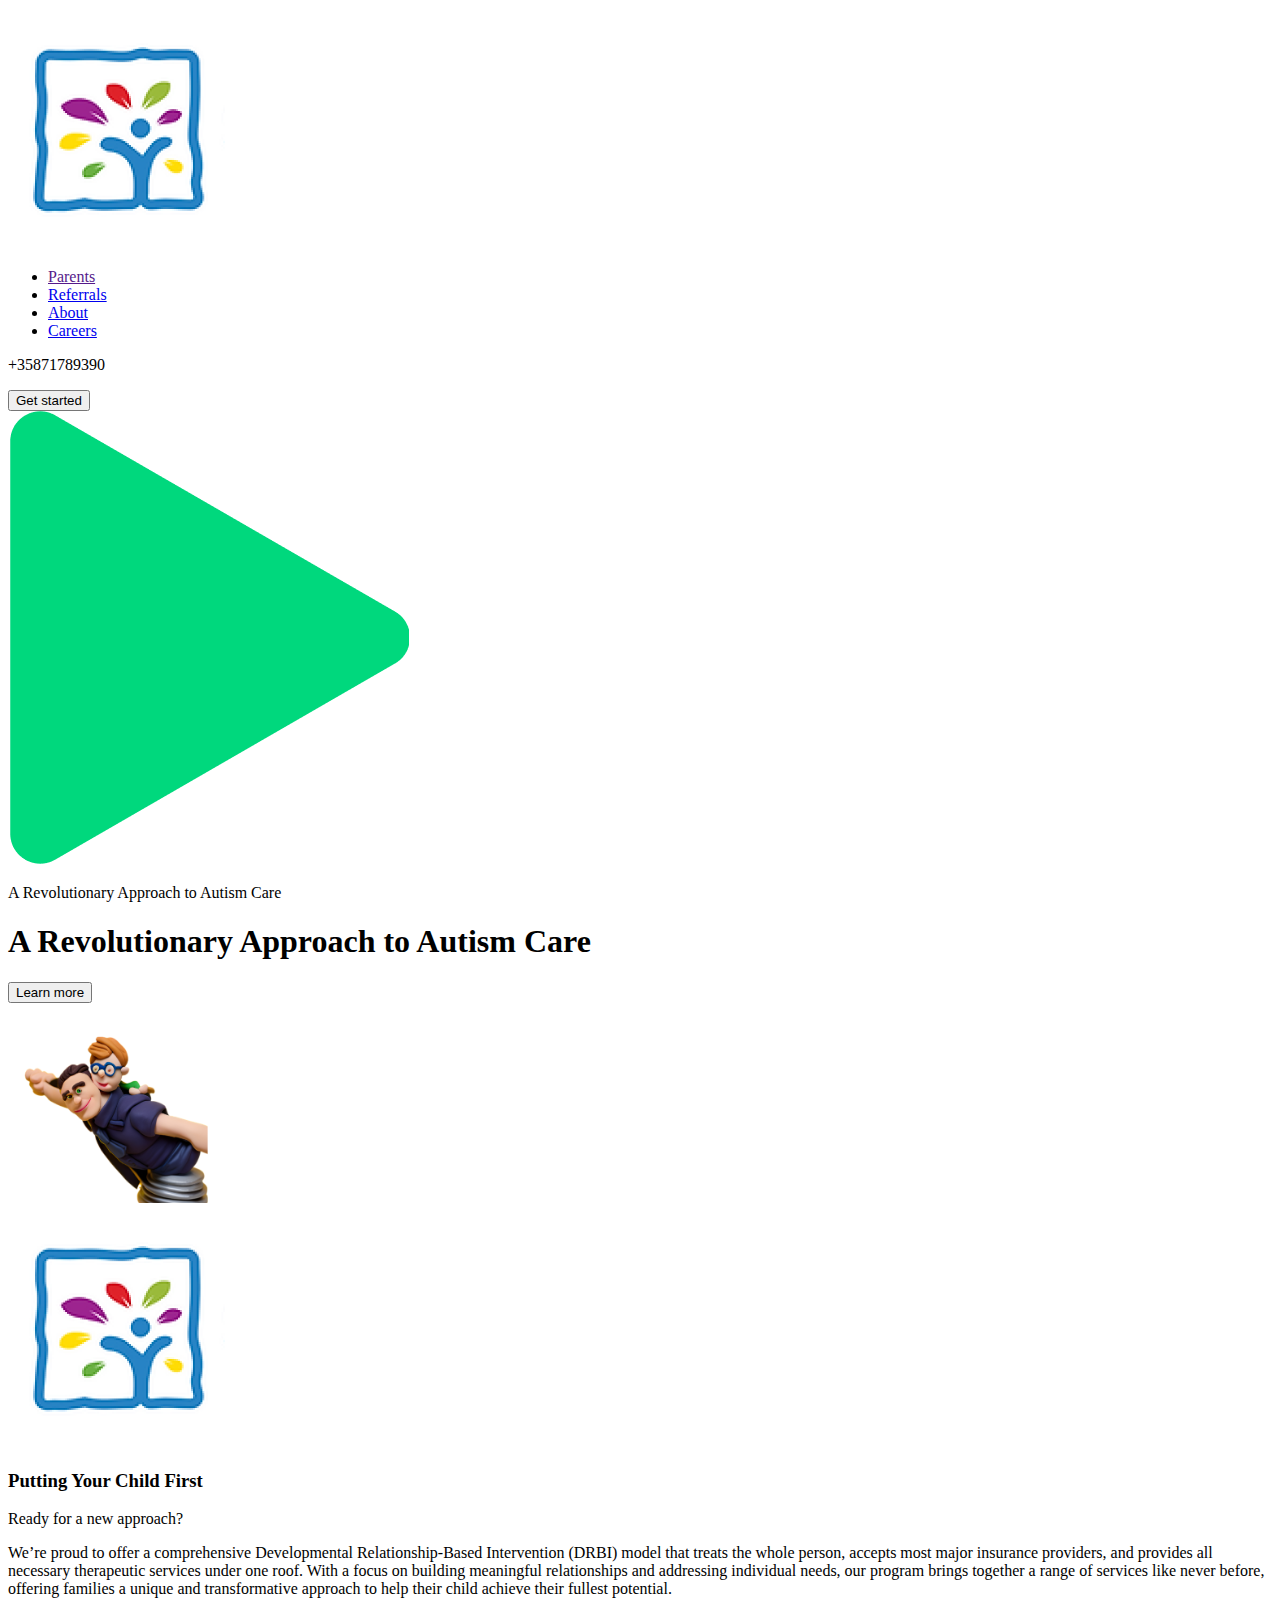
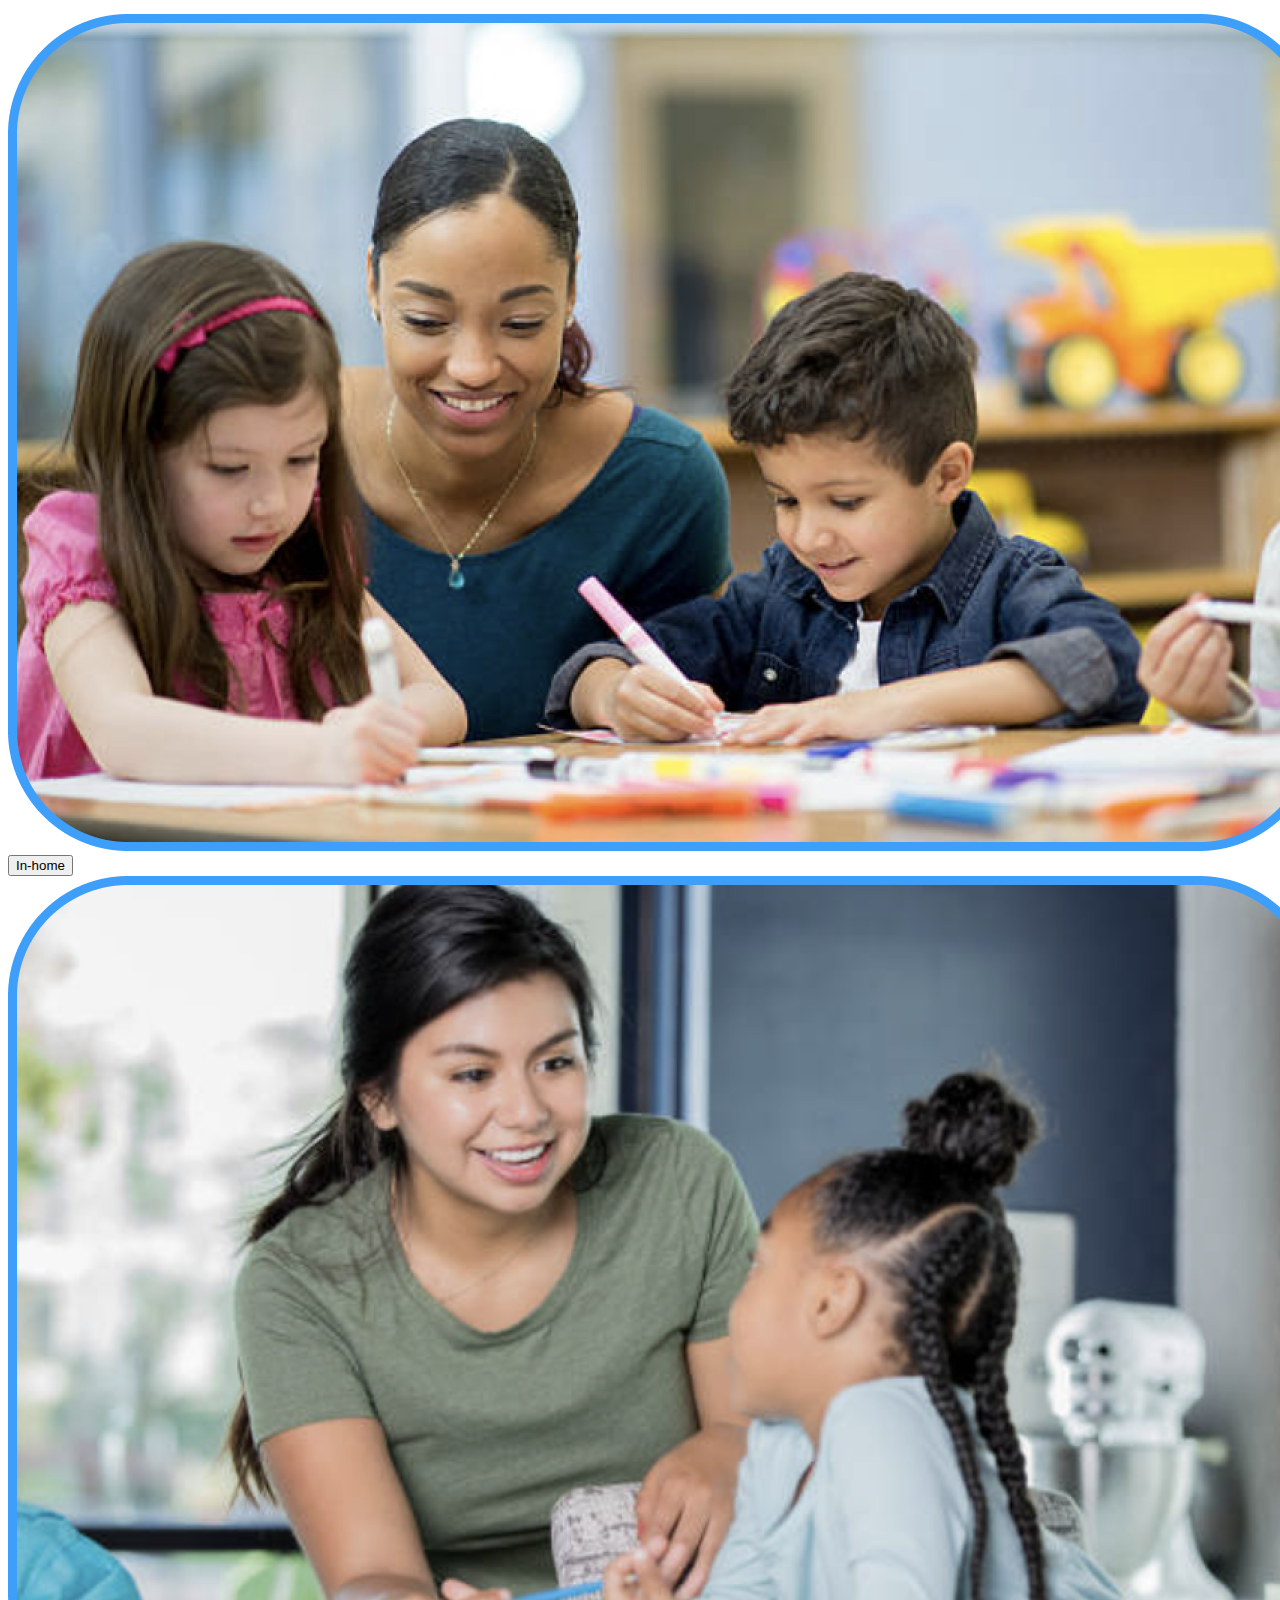
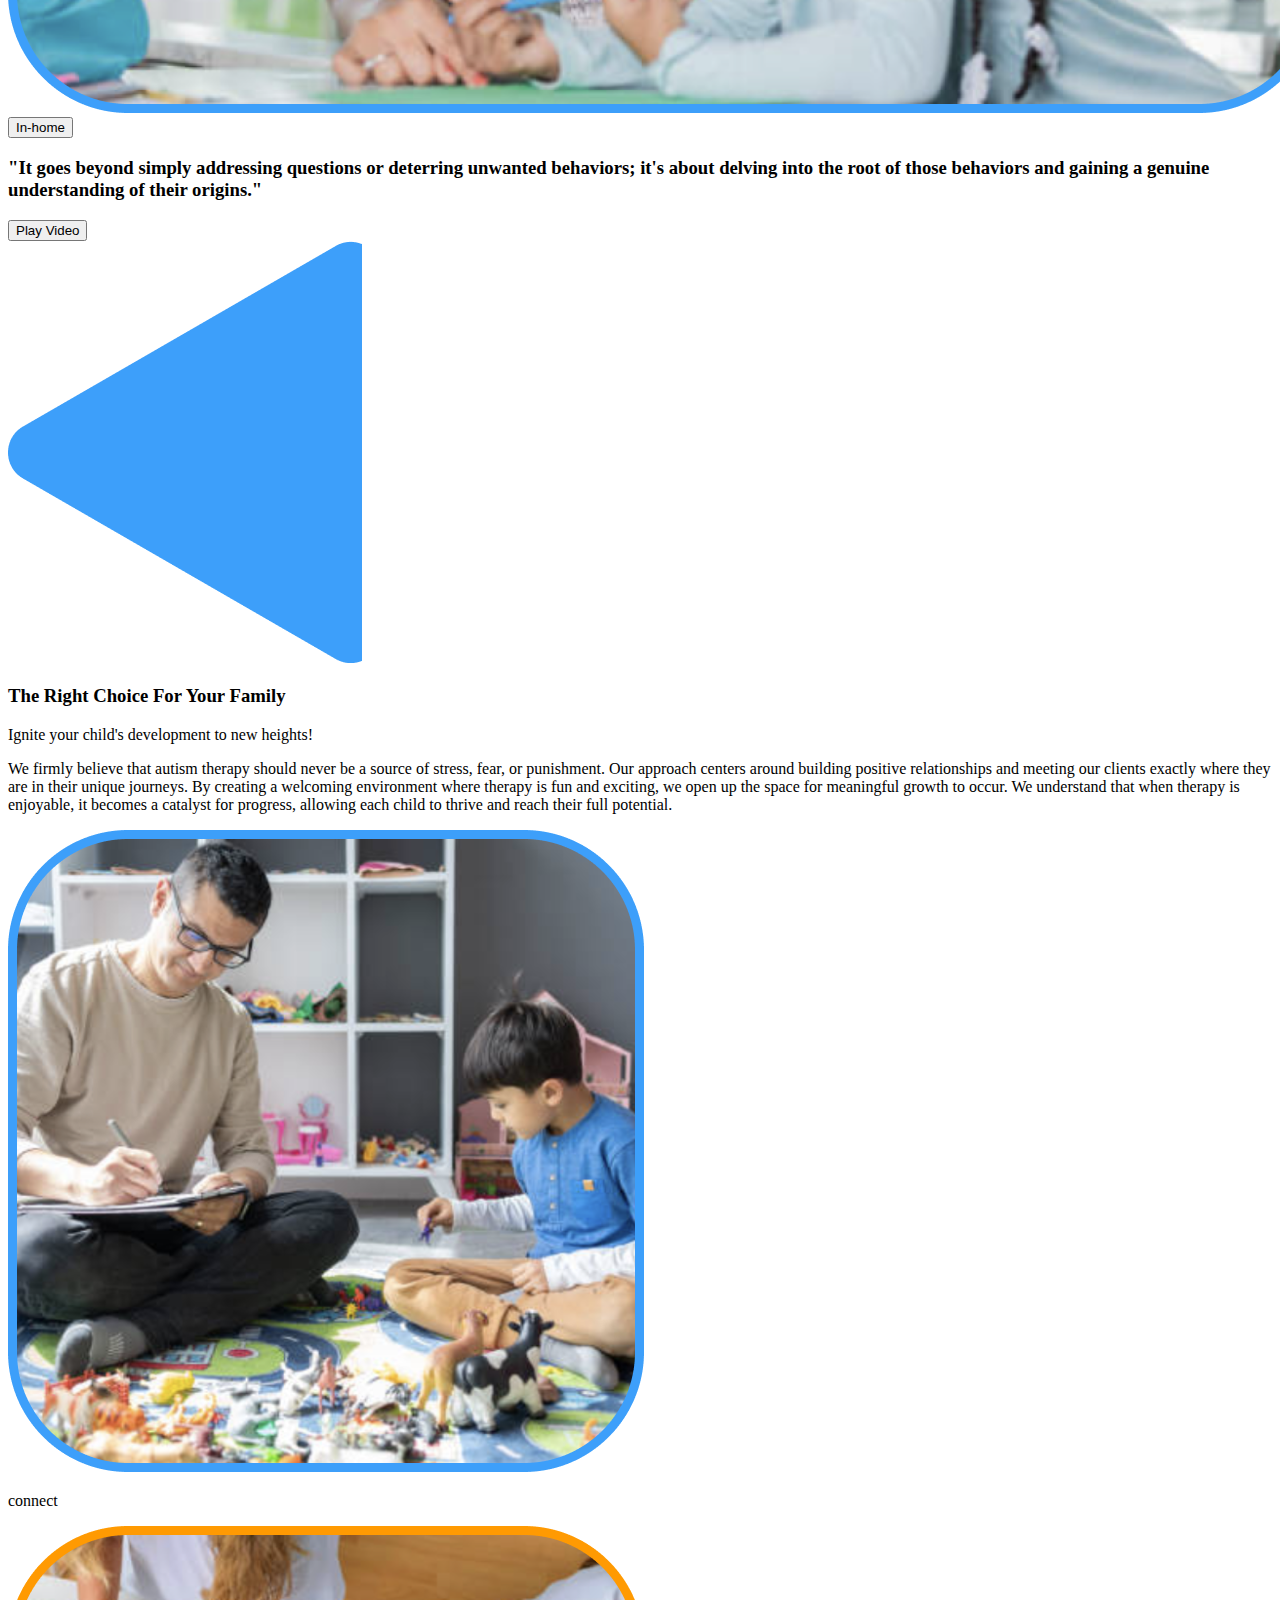
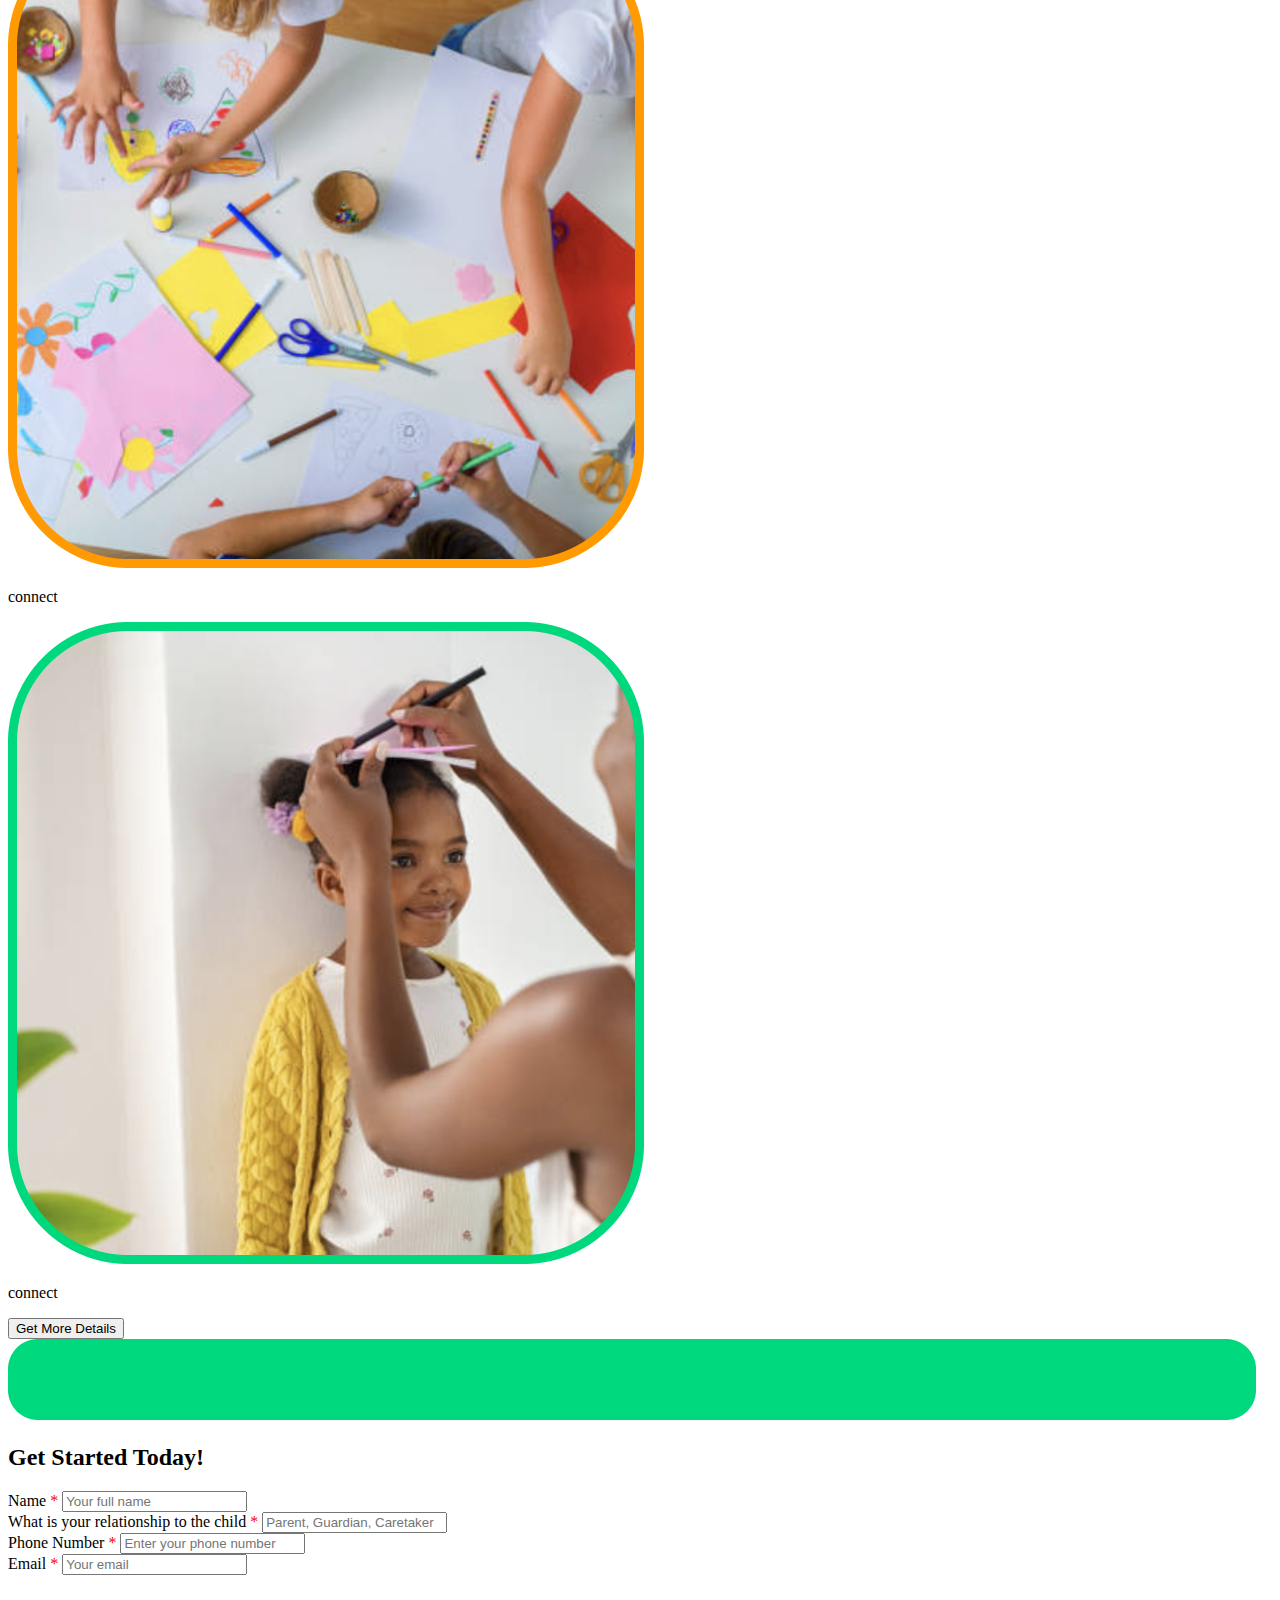
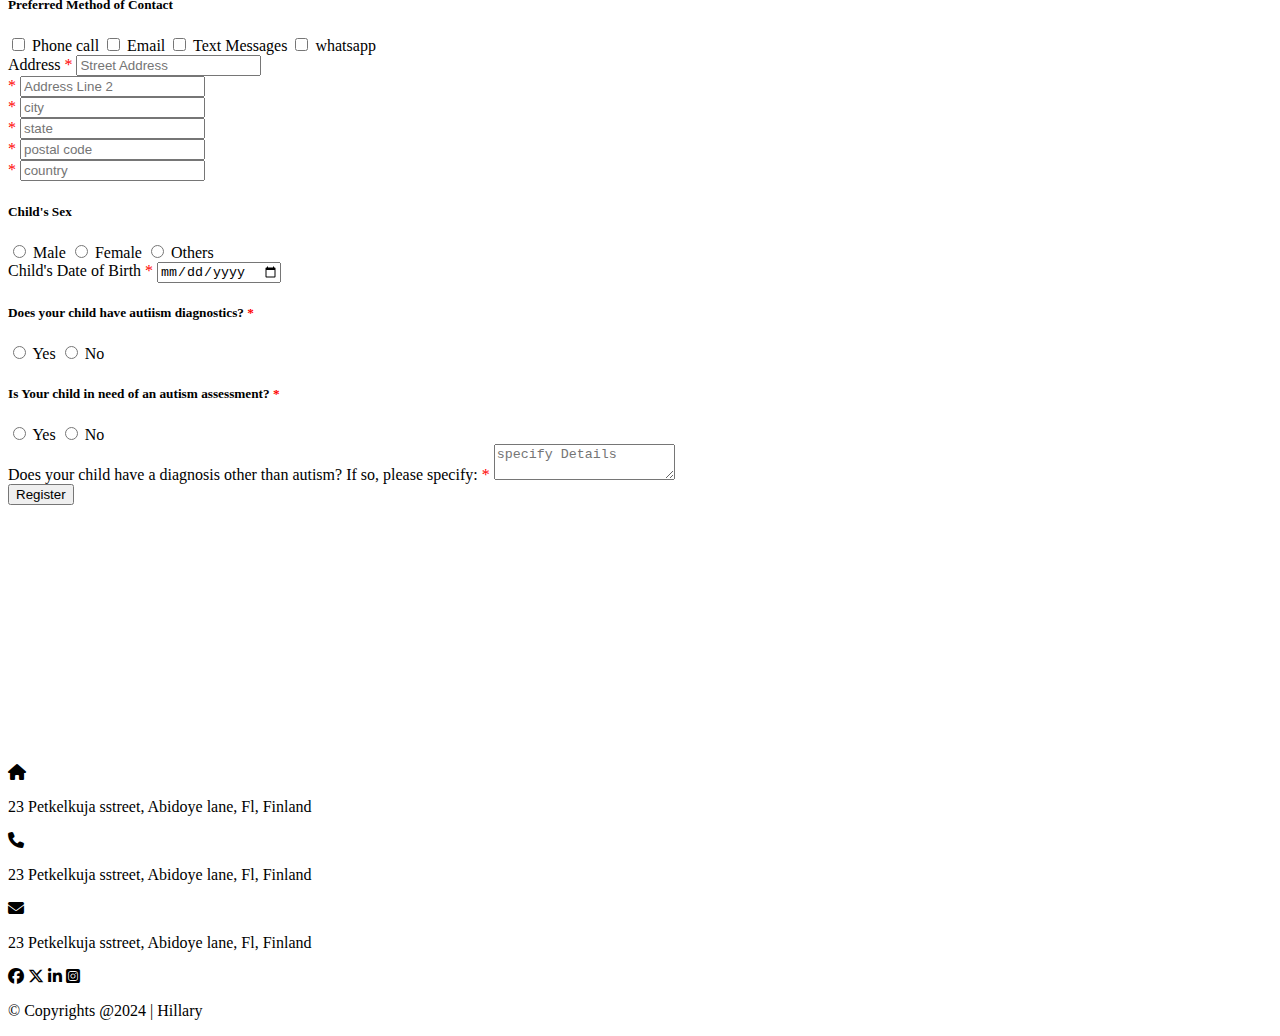
==== index.html @ e92a323d "Finished with the html for index.html" ====
<!DOCTYPE html>
<html lang="en">
<head>
  <meta charset="UTF-8">
  <meta name="viewport" content="width=device-width, initial-scale=1.0">
  <title>Child Care</title>
  <link rel="stylesheet" href="style.css">

  <link rel="stylesheet" href="https://cdnjs.cloudflare.com/ajax/libs/font-awesome/6.7.2/css/all.min.css" integrity="sha512-Evv84Mr4kqVGRNSgIGL/F/aIDqQb7xQ2vcrdIwxfjThSH8CSR7PBEakCr51Ck+w+/U6swU2Im1vVX0SVk9ABhg==" crossorigin="anonymous" referrerpolicy="no-referrer" />

</head>
<body>

  <!-- Header  -->
  <header>

    <nav>
      <div>
        <a href="index.html"><img src="./images/logo_colored.png" alt=""></a>
      </div>

      <div>

        <ul>
          <li><a href="">Parents</a></li>
          <li><a href="referrals.html">Referrals</a></li>
          <li><a href="about.html">About</a></li>
          <li><a href="careers.html">Careers</a></li>
        </ul>

      </div>

      <div>
        <p>+35871789390</p>
        <button>Get started</button>

      </div>
    </nav>

    <section>

      <div>
        <img src="images/Polygon 6.png" alt="">
      </div>

      <div>

        <div>
          <p>A Revolutionary Approach to Autism Care</p>

          <h1>A Revolutionary Approach to Autism Care</h1>
        </div>

        <button>Learn more</button>

      </div>


      <div>
        <img src="./images/0_Superhero Dad and son_esrgan-v1-x2plus-fotor-bg-remover-20230531183452 1.png" alt="" width="200px" height="200px">
      </div>

      <div><img src="./images/logo_colored.png" alt=""></div>

    </section>

  </header>



<!-- Main  -->


  <main>

    <!-- Child Fist section -->
    <section>

      <div>

        <div>
          <h3>Putting Your Child First</h3>
          <p>Ready for a new approach?</p>  
        </div>

        <p> We’re proud to offer a comprehensive Developmental Relationship-Based Intervention (DRBI) model that treats the whole person, accepts most major insurance providers, and provides all necessary therapeutic services under one roof. With a focus on building meaningful relationships and addressing individual needs, our program brings together a range of services like never before, offering families a unique and transformative approach to help their child achieve their fullest potential.</p>

        <div>
          <div>
            <img src="./images/in-home.png" alt="">
            <button>In-home</button>
          </div>

          <div>
            <img src="./images/in school.png" alt="">
            <button>In-home</button>
          </div>

        </div>

      </div>

    </section>


    <!-- Video section -->

    <section>

      <h3> "It goes beyond simply addressing questions or deterring unwanted behaviors; it's about delving into the root of those behaviors and gaining a genuine understanding of their origins."</h3>

      <button>Play Video</button>

    </section>


    <!-- Fanily section -->

    <section>

      <div>

        <img src="images/Polygon 5.png" alt="">

        <div>
          <h3>The Right Choice For Your Family</h3>
          <p>Ignite your child's development to new heights!</p>  
        </div>

        <p> We firmly believe that autism therapy should never be a source of stress, fear, or punishment. Our approach centers around building positive relationships and meeting our clients exactly where they are in their unique journeys. By creating a welcoming environment where therapy is fun and exciting, we open up the space for meaningful growth to occur. We understand that when therapy is enjoyable, it becomes a catalyst for progress, allowing each child to thrive and reach their full potential.</p>

        <div>
          <div>
            <img src="/images/family-dad.png" alt="">

            <p>connect</p>
          </div>


          <div>
            <img src="/images/family-paper.png" alt="">

            <p>connect</p>
          </div>


          <div>
            <img src="/images/family-height.png" alt="">

            <p>connect</p>
          </div>

          <button>Get More Details</button>
    
        </div>

        <img src="images/Rectangle 40.png" alt="">
      </div>

    </section>



    <!-- Get started form -->

    <section>

      <h2>Get Started Today!</h2>

      <form>
        <div>
          <label for="name" class="required">Name</label>
          <input type="text" id="name" name="name" placeholder="Your full name" required>
        </div>

        <div>
          <label for="relationships" class="required">What is your relationship to the child</label>
          <input type="text" id="relationships" name="relationships" placeholder="Parent, Guardian, Caretaker" required>
        </div>

        <div>
          <label for="number" class="required">Phone Number</label>
          <input type="tel" id="number" name="number" placeholder="Enter your phone number" required>
        </div>

        <div>
          <label for="email" class="required">Email</label>
          <input type="email" id="email" name="email" placeholder="Your email" required>
        </div>

        <div>
          <h5>Preferred Method of Contact</h5>
          <input type="checkbox" id="phone_options" name="phone_options">
          <label>Phone call</label>

          <input type="checkbox" id="email_options" name="email_options">
          <label>Email</label>

          <input type="checkbox" id="text_options" name="text_options">
          <label>Text Messages</label>

          <input type="checkbox" id="whatsapp_options" name="whatsapp_options">
          <label>whatsapp</label>
        </div>


        <div>
          <label for="address" class="required">Address</label>
          <input type="address" id="address" name="address" placeholder="Street Address" required>
        </div>


        <div>
          <label for="address" class="required"></label>
          <input type="address" id="address" name="address" placeholder="Address Line 2" required>
        </div>


        <div>
          <label for="city" class="required"></label>
          <input type="city" id="city" name="city" placeholder="city" required>
        </div>


        <div>
          <label for="state" class="required"></label>
          <input type="state" id="state" name="state" placeholder="state" required>
        </div>


        <div>
          <label for="postal-code" class="required"></label>
          <input type="text" id="postal-code" name="postal-code" placeholder="postal code" required>
        </div>


        <div>
          <label for="country" class="required"></label>
          <input type="country" id="country" name="country" placeholder="country" required>
        </div>


        <div>
          <h5>Child's Sex</h5>
          <input type="radio" id="male" name="male">
          <label>Male</label>

          <input type="radio" id="Female" name="Female">
          <label>Female</label>

          <input type="radio" id="others" name="Others">
          <label>Others</label>
        </div>


        <div>
          <label for="country" class="required">Child's Date of Birth</label>
          <input type="date" id="date" name="date" placeholder="date" required>
        </div>


        <div>

          <div>
            <h5 class="required">Does your child have autiism diagnostics?</h5>
            
            <label>
              <input type="radio" id="yes" name="yes" value="yes" required> Yes
            </label>

            <label>
              <input type="radio" id="no" name="no" value="no"> No
            </label>

          </div>


          <div>
            <h5 class="required">Is Your child in need of an autism assessment?</h5>

            <label>
              <input type="radio" id="yes" name="yes" value="yes" required> Yes
            </label>

            <label>
              <input type="radio" id="no" name="no" value="no"> No
            </label>

          </div>

        </div>


        <div>
          <label for="city" class="required"> Does your child have a diagnosis other than autism? If so, please specify:</label>
          <textarea type="message" id="message" name="message" placeholder="specify Details"></textarea>
        </div>

      

        <button type="submit">Register</button>
      </form>

    </section>

  </main>



<!-- Footer -->

  <footer>

    <div>

      <img src="./images/logo white.png" alt="">

      <div>

        <div>
          <i class="fa-solid fa-house"></i>
          <p>23 Petkelkuja sstreet, Abidoye lane, Fl, Finland</p>
        </div>


        <div>
          <i class="fa-solid fa-phone"></i>
          <p>23 Petkelkuja sstreet, Abidoye lane, Fl, Finland</p>
        </div>


        <div>
          <i class="fa-solid fa-envelope"></i>
          <p>23 Petkelkuja sstreet, Abidoye lane, Fl, Finland</p>
        </div>

      </div>

    </div>



    <div>

      <div>

        <i class="fa-brands fa-facebook"></i>

        <i class="fa-brands fa-x-twitter"></i>

        <i class="fa-brands fa-linkedin-in"></i>

        <i class="fa-brands fa-square-instagram"></i>

      </div>

      <p>&copy; Copyrights @2024 | Hillary </p>

    </div>


  </footer>



  
</body>
</html>
---- style.css ----
.required::after {
  content: " *";
  color: red;
}
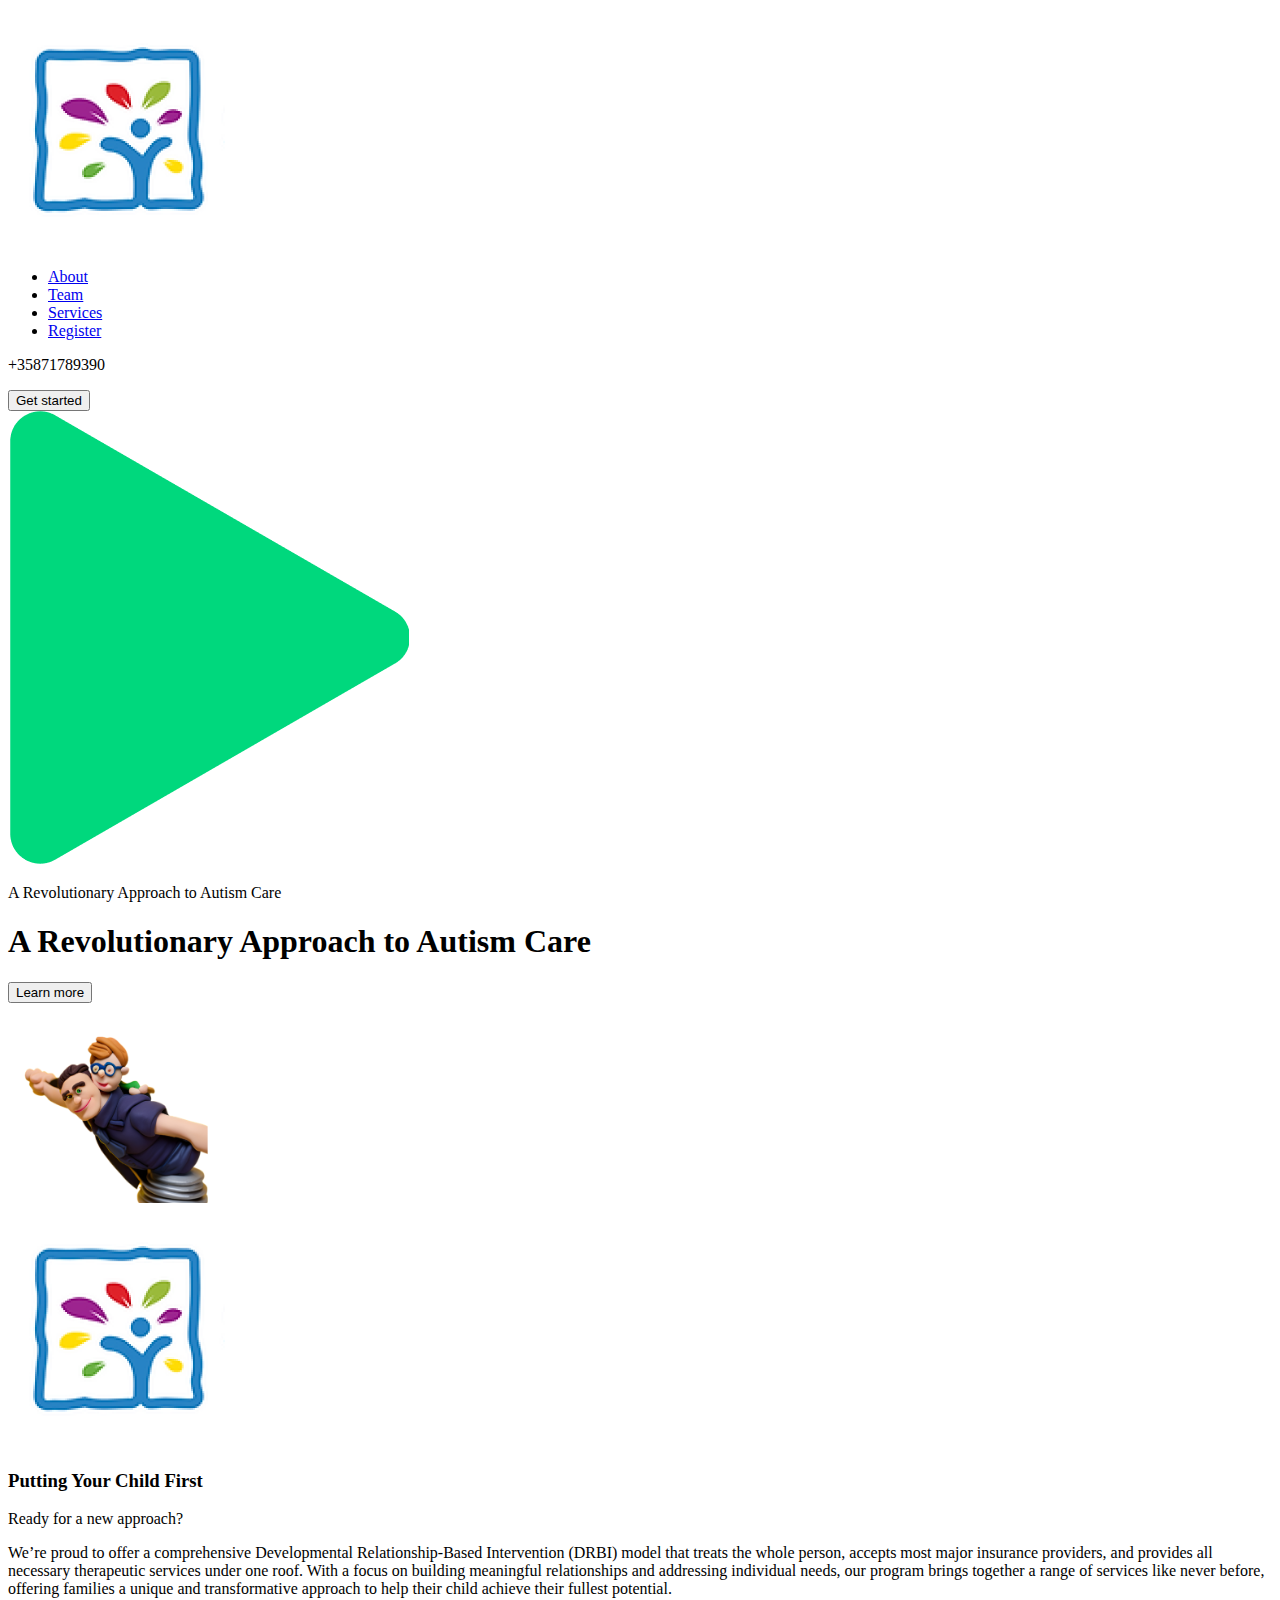
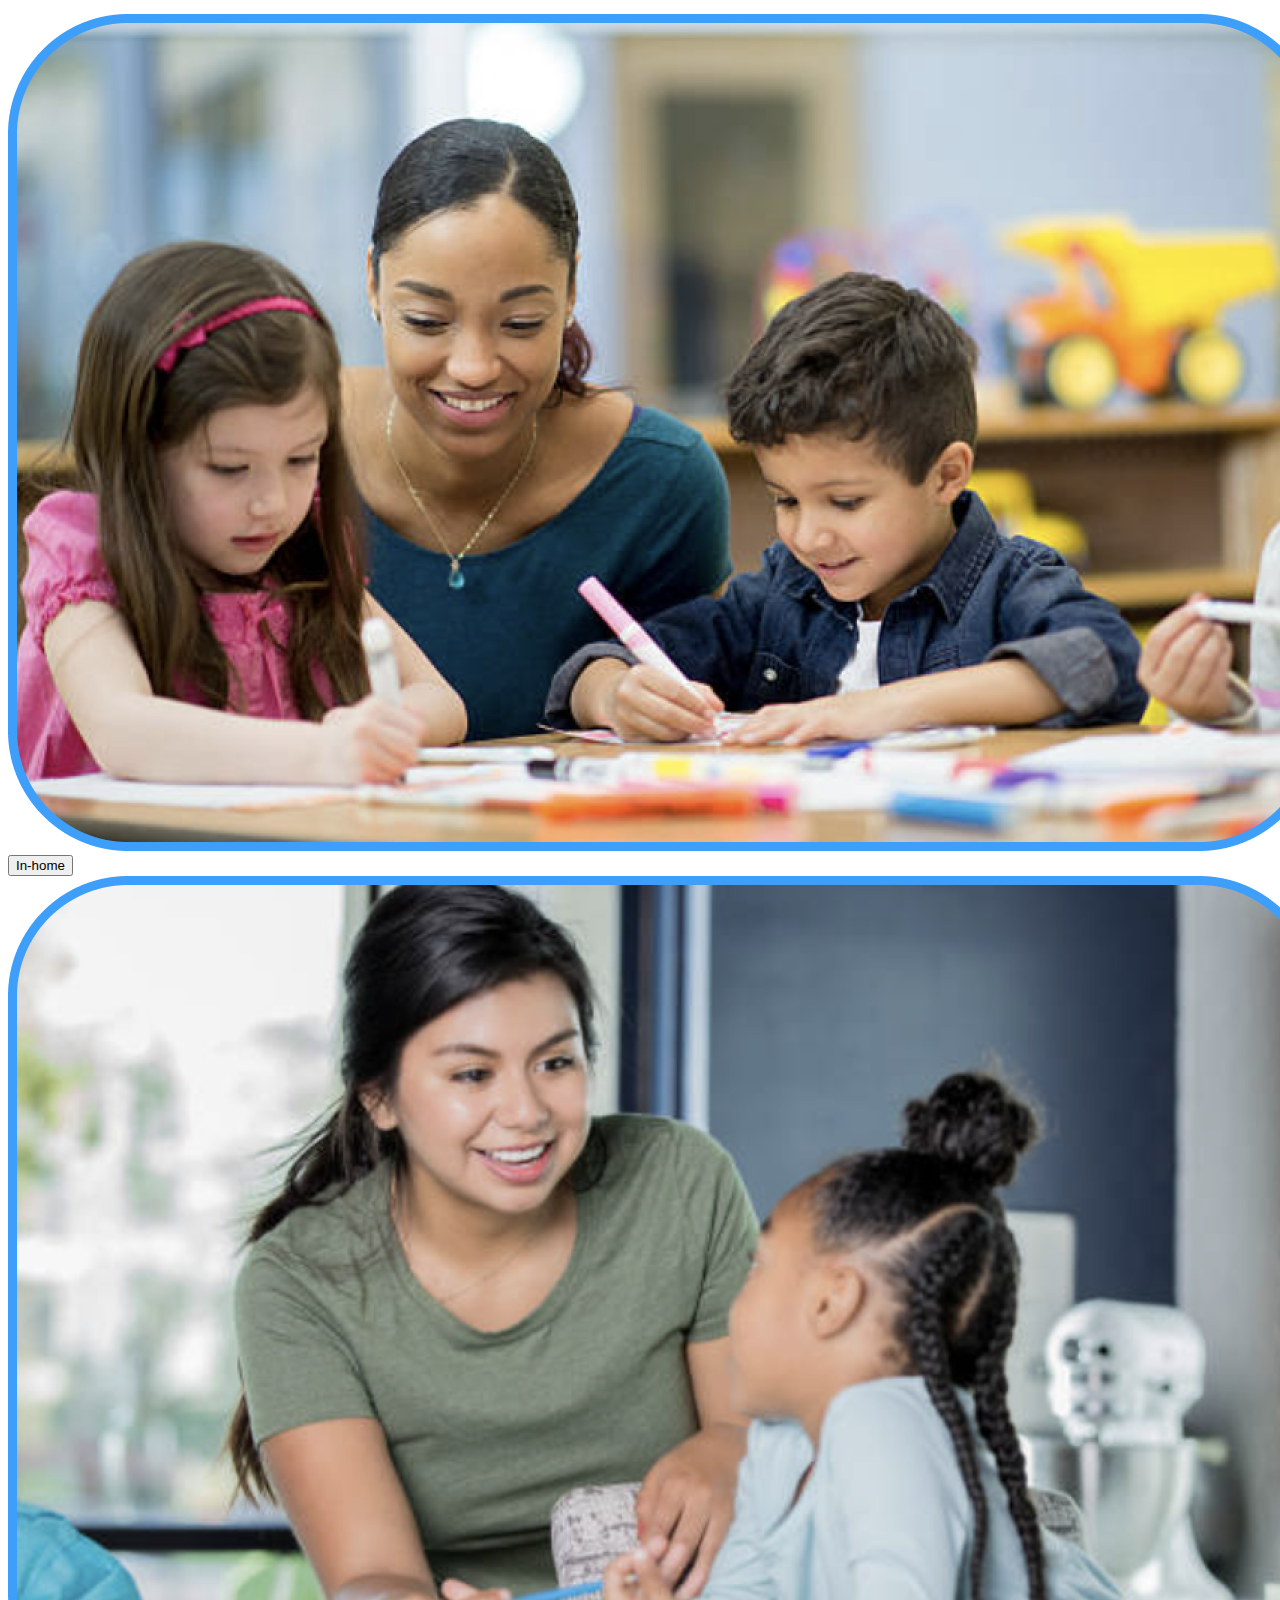
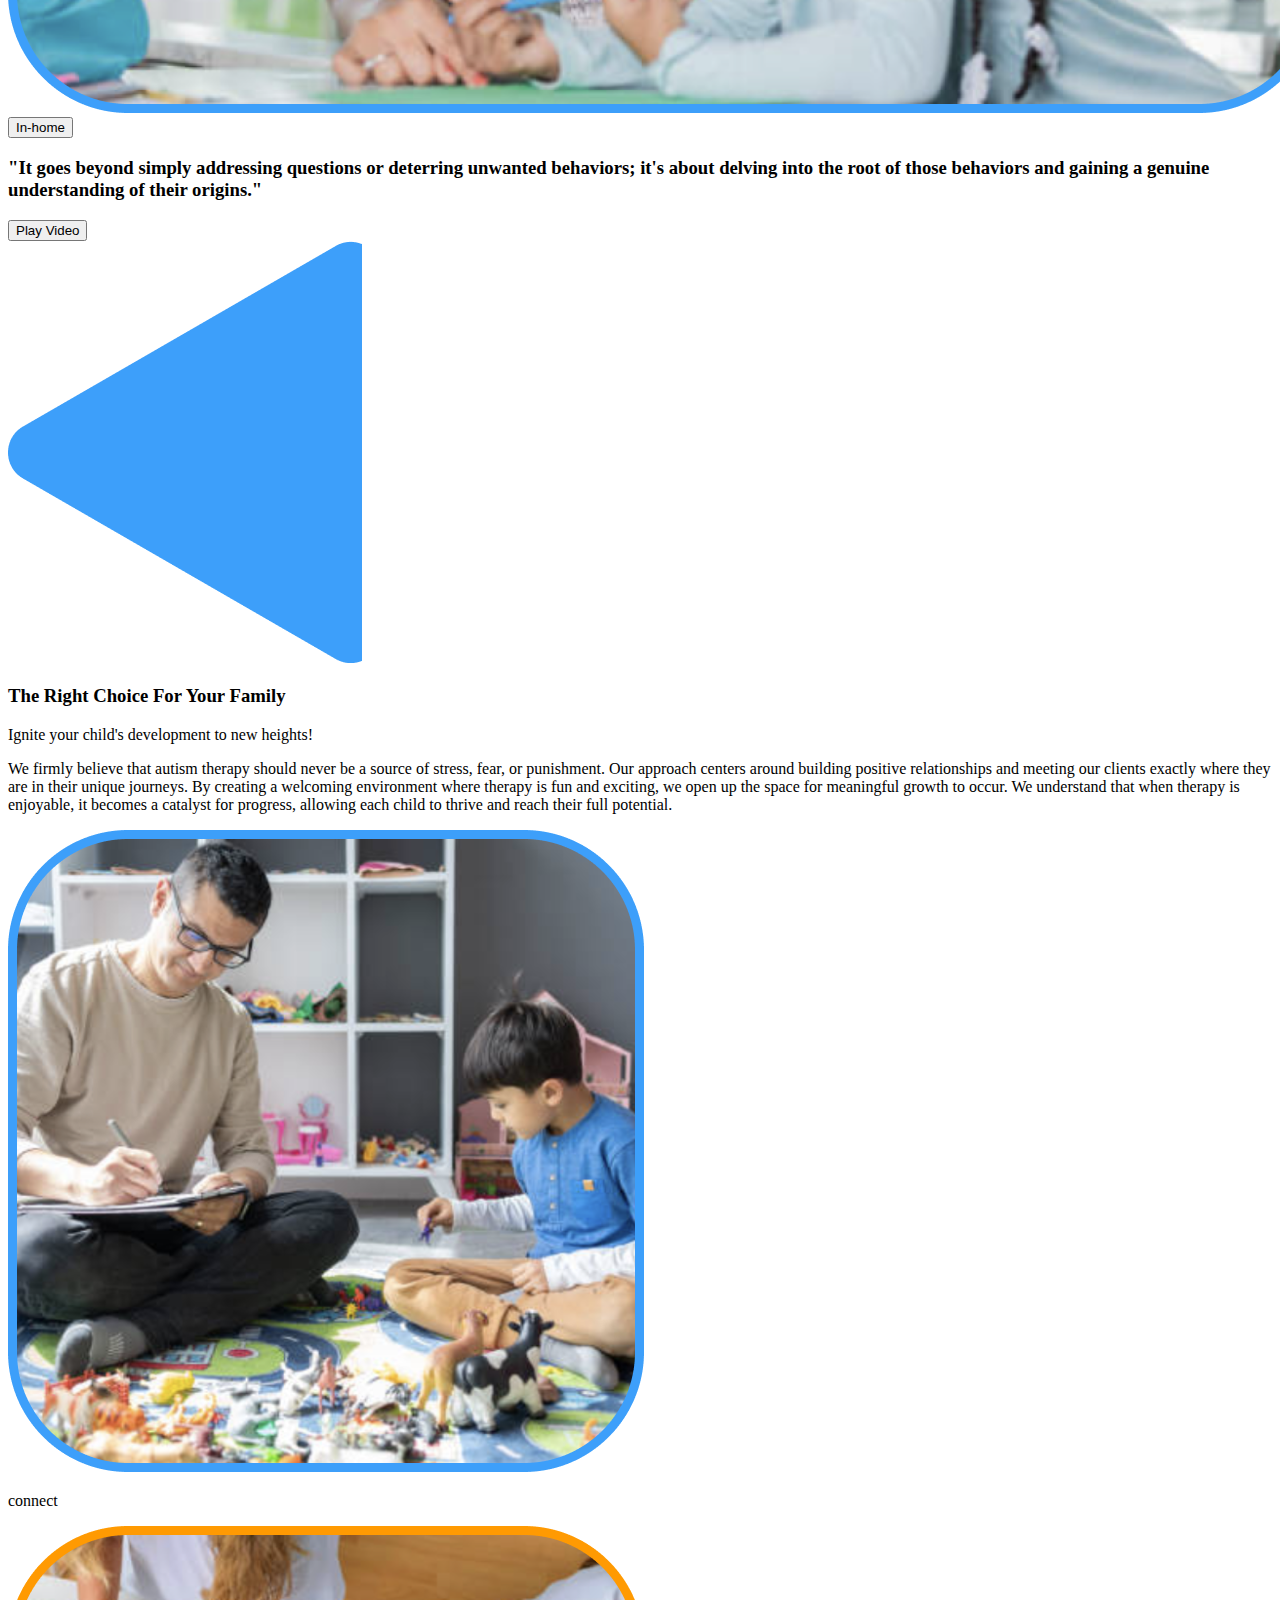
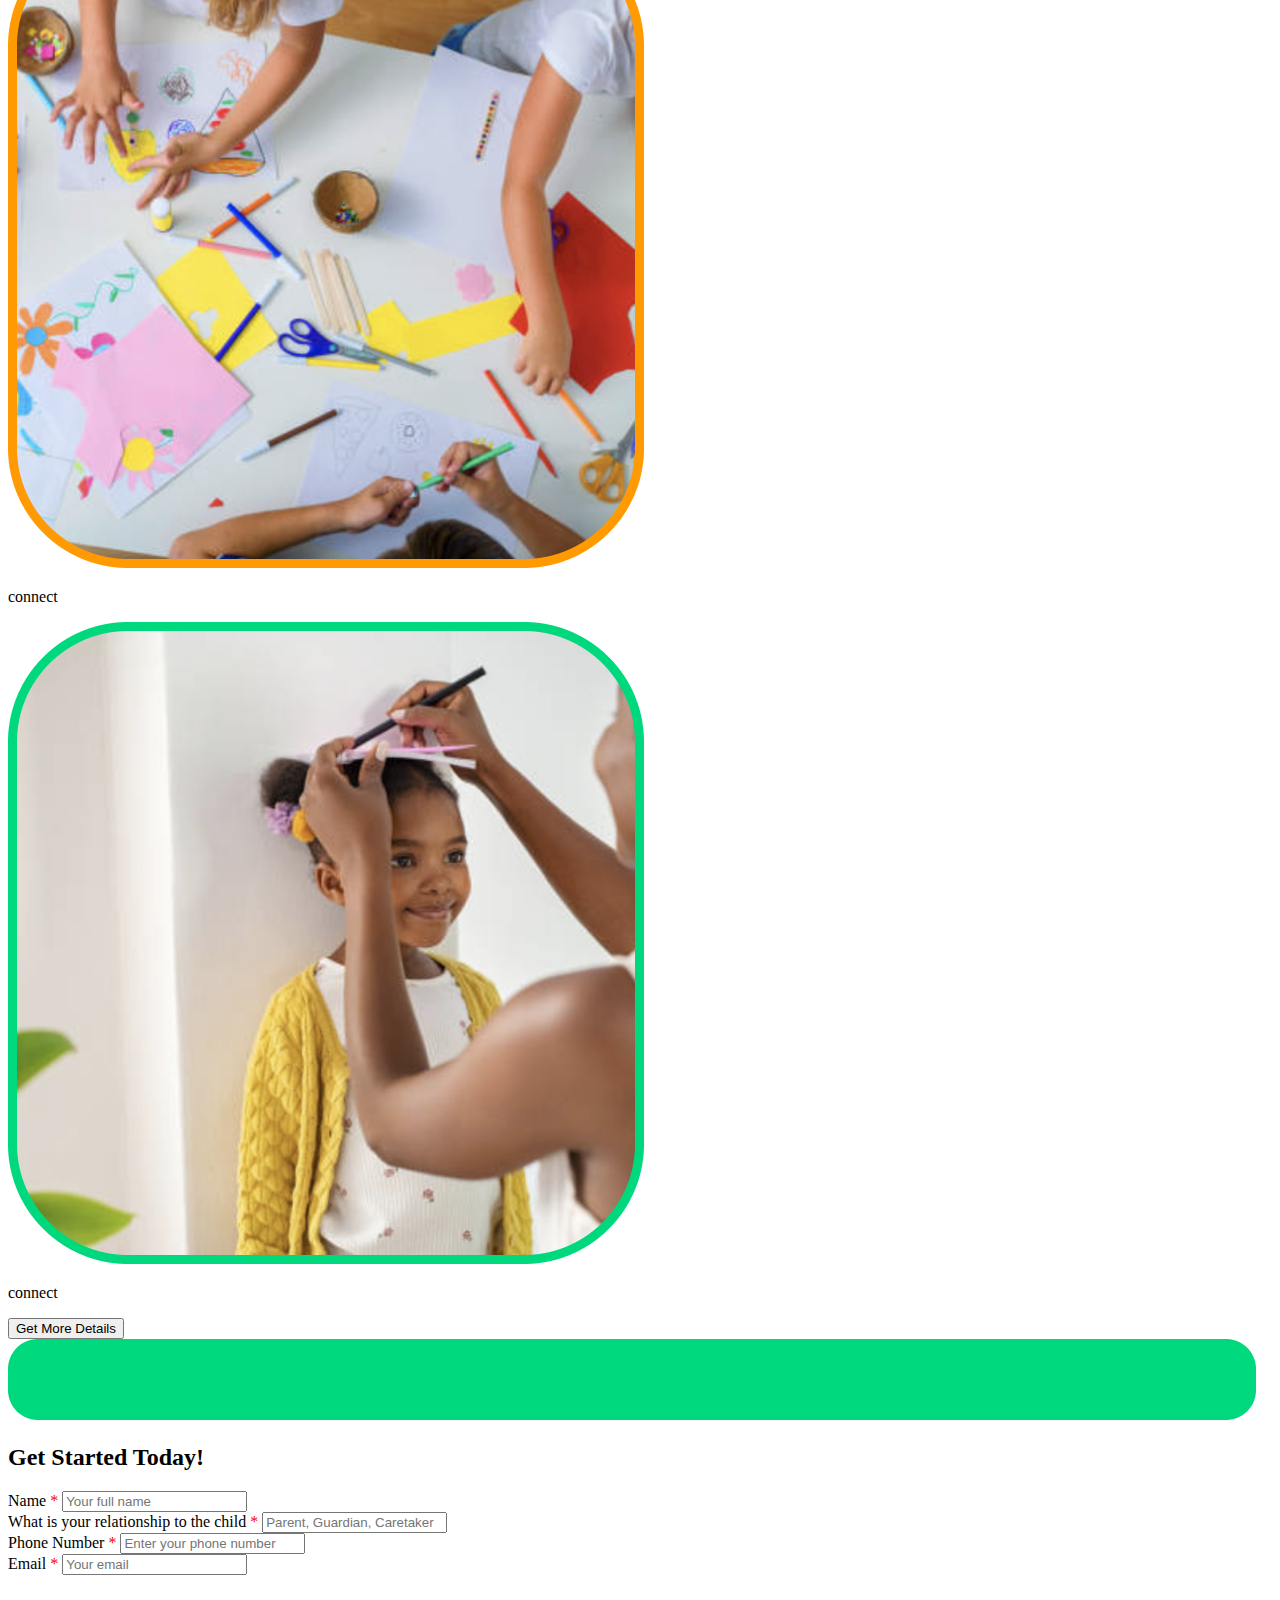
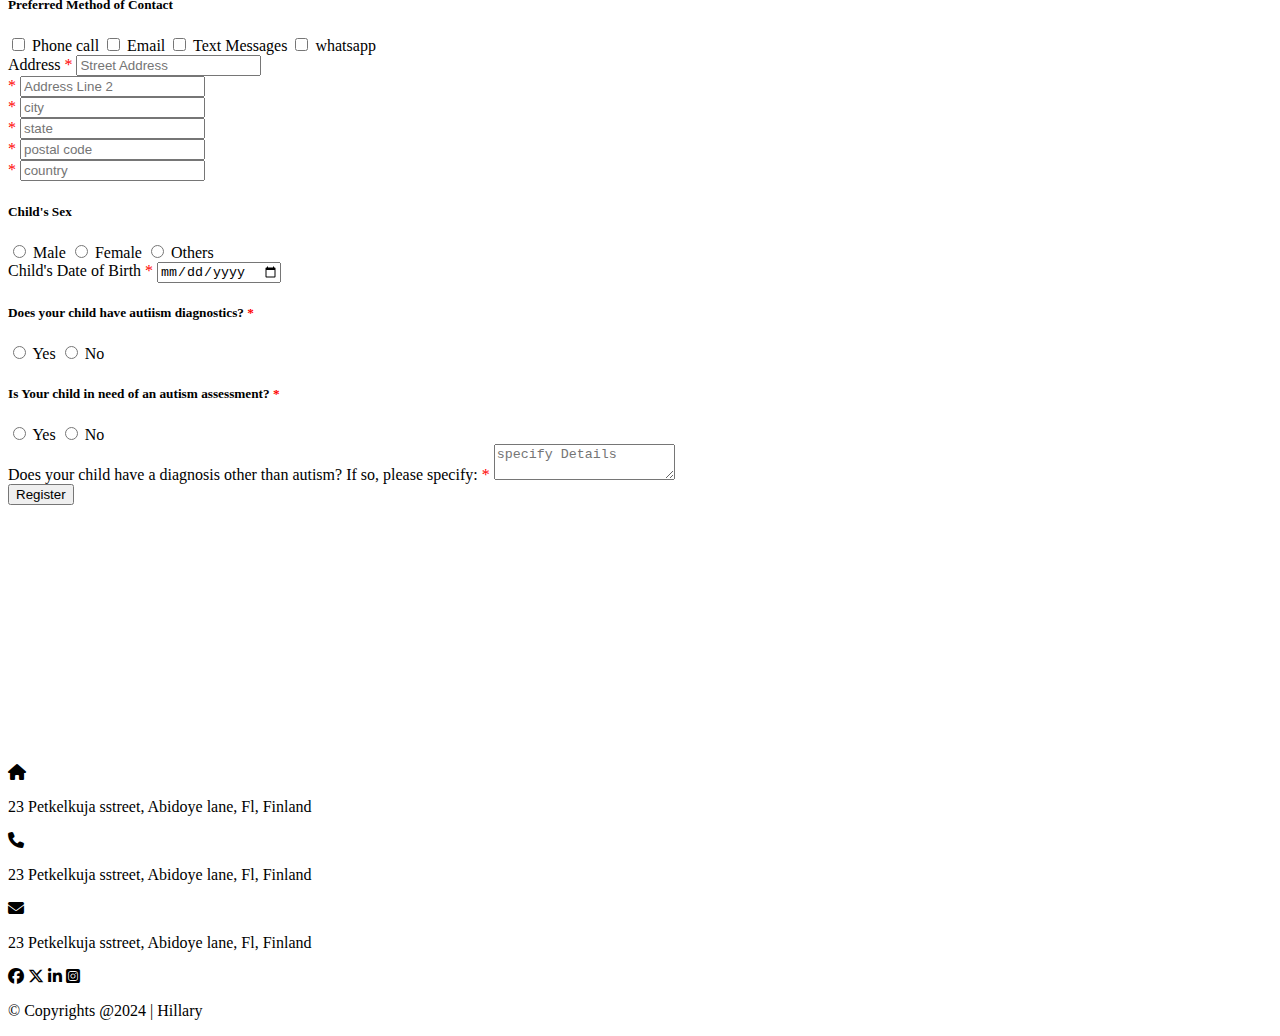
==== commit 5ab95715: "Changed the nav links and wrote the about.html" ====
--- a/index.html
+++ b/index.html
@@ -22,10 +22,10 @@
       <div>
 
         <ul>
-          <li><a href="">Parents</a></li>
-          <li><a href="referrals.html">Referrals</a></li>
           <li><a href="about.html">About</a></li>
-          <li><a href="careers.html">Careers</a></li>
+          <li><a href="teams.html">Team</a></li>
+          <li><a href="services.html">Services</a></li>
+          <li><a href="register.html">Register</a></li>
         </ul>
 
       </div>
@@ -33,8 +33,8 @@
       <div>
         <p>+35871789390</p>
         <button>Get started</button>
-
-      </div>
+      </div>
+      
     </nav>
 
     <section>
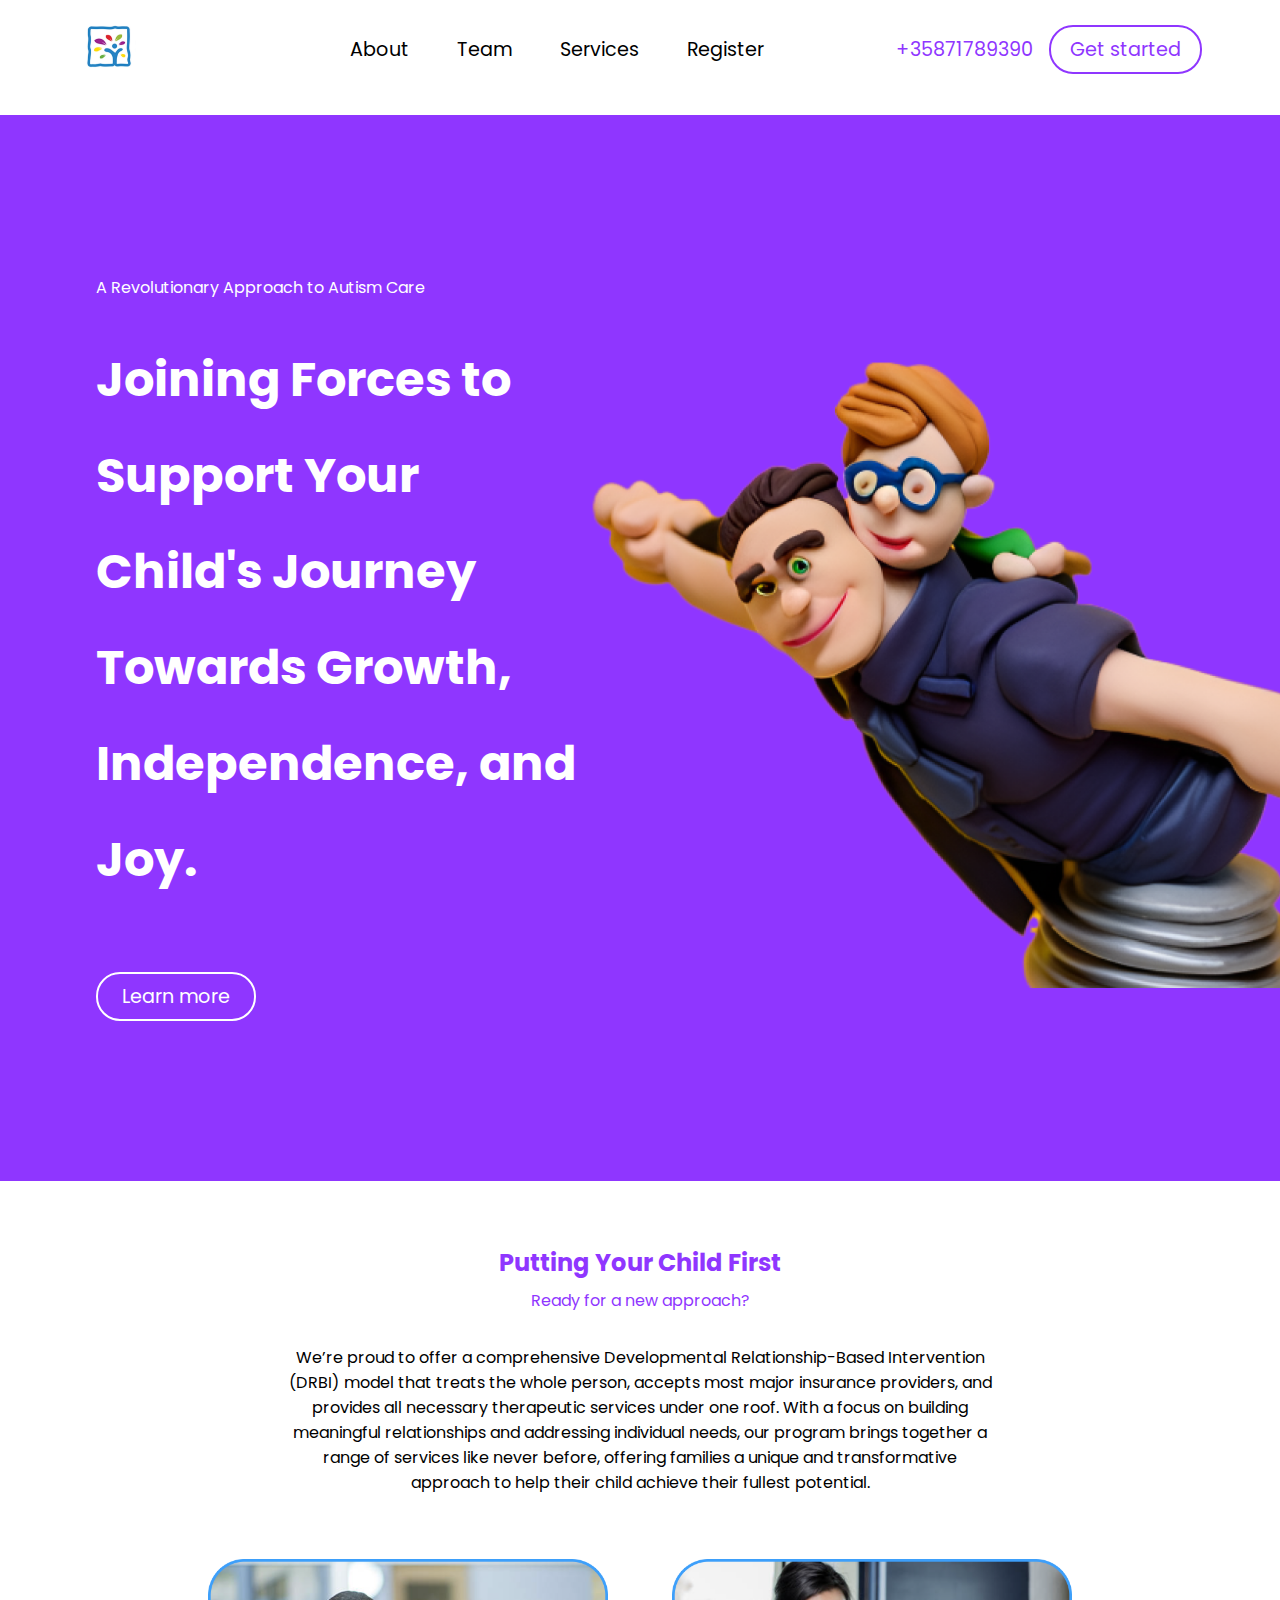
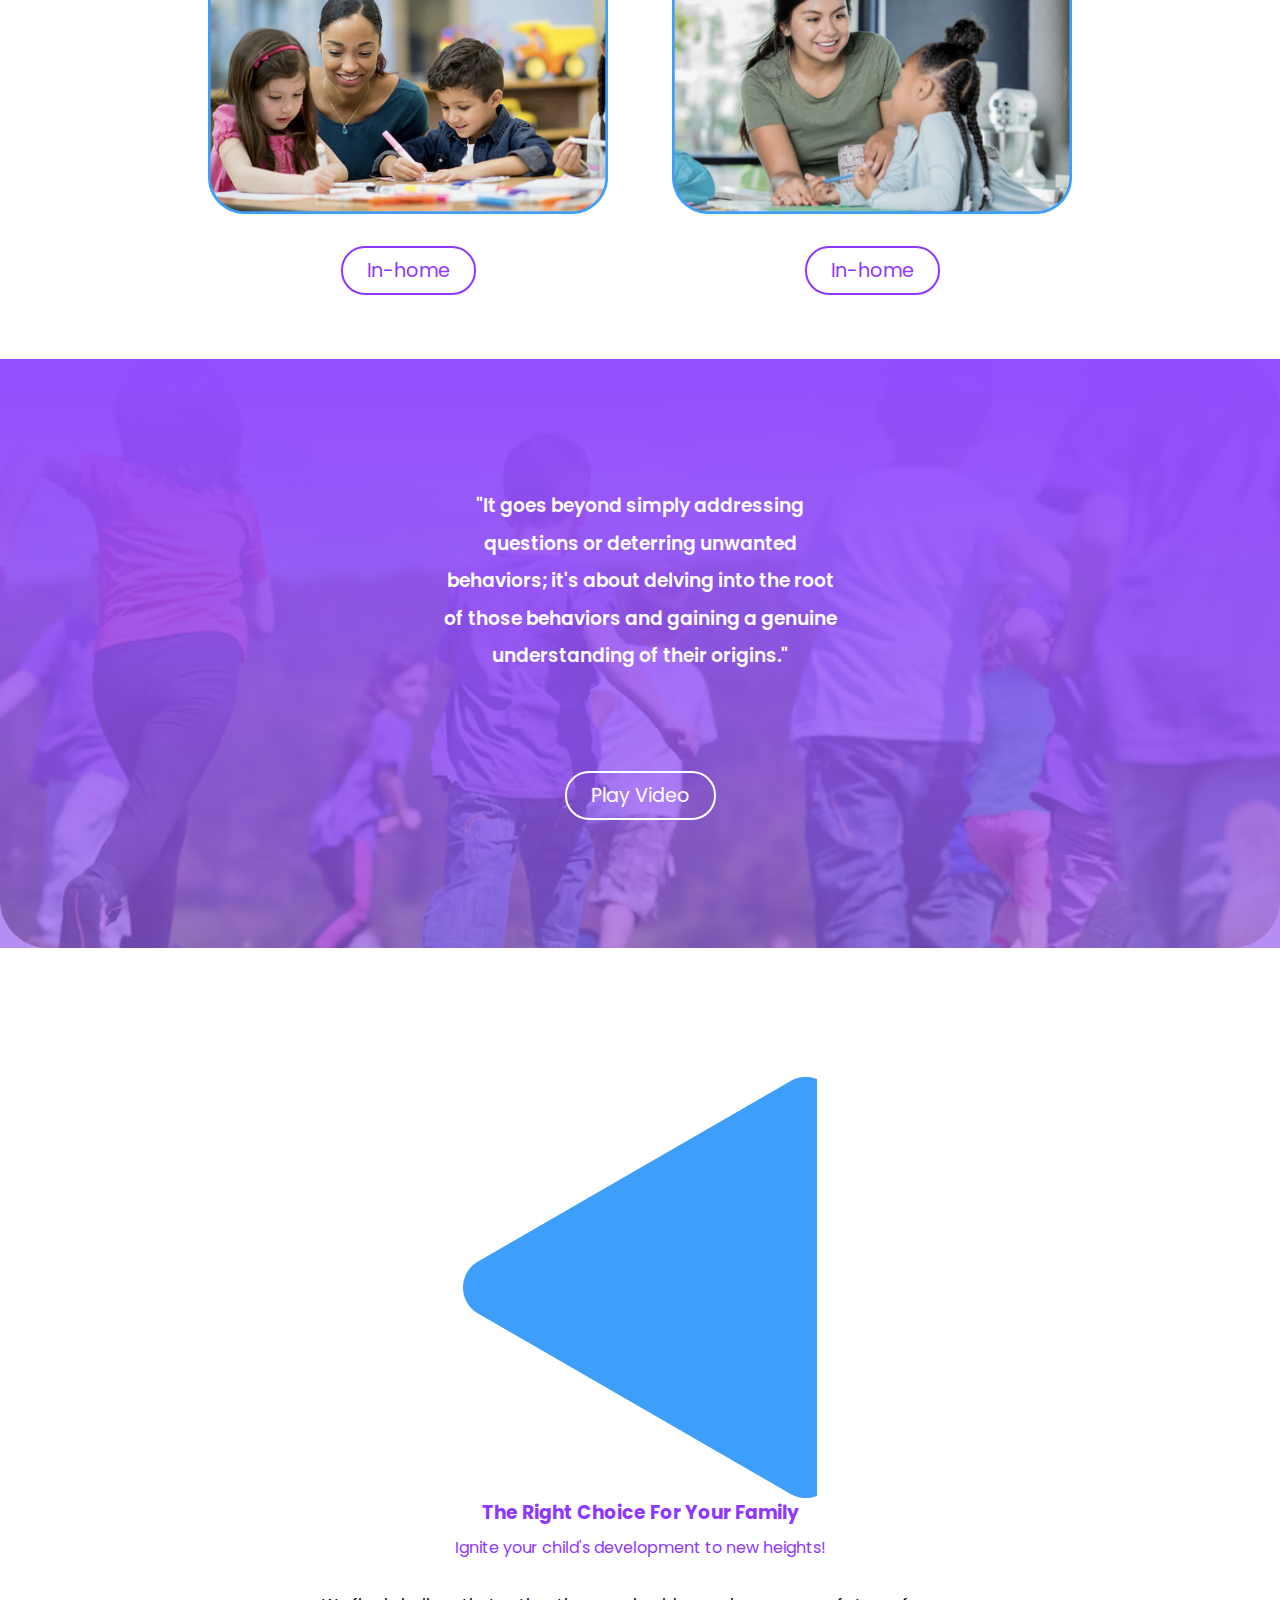
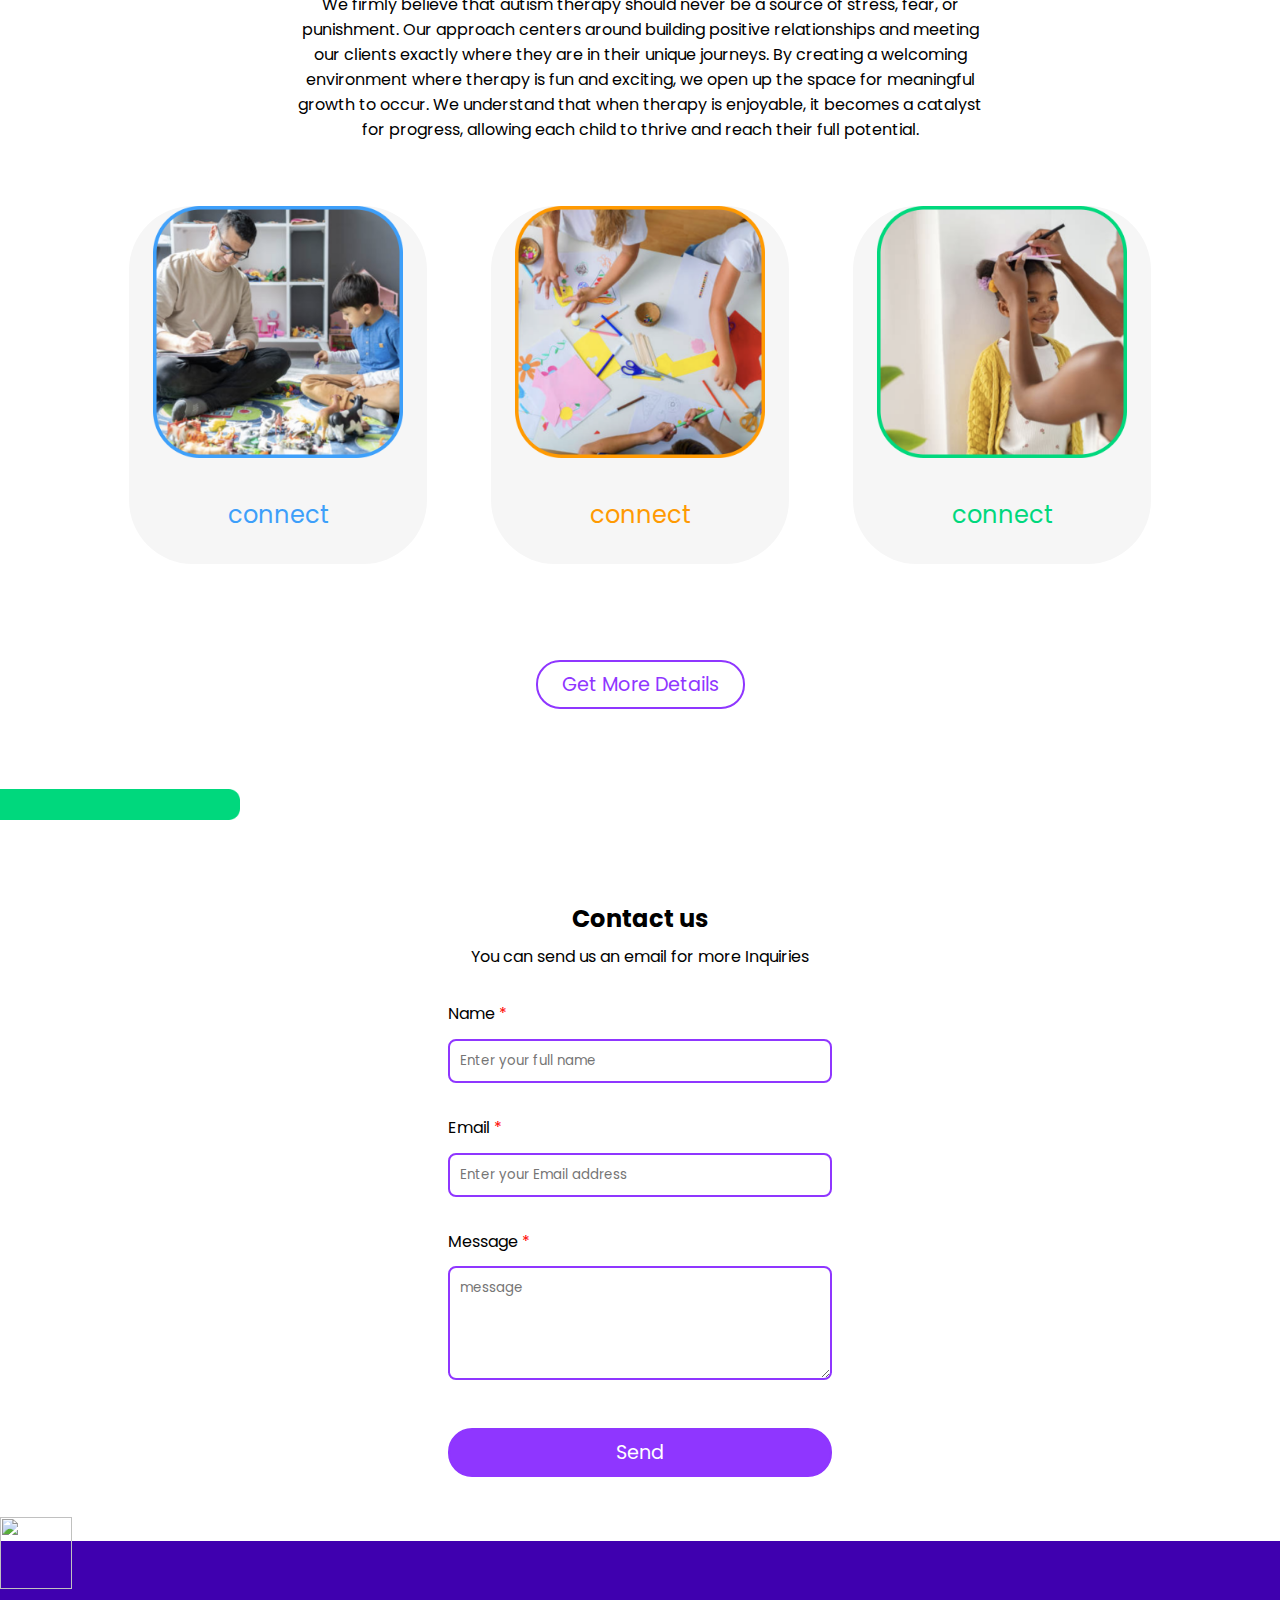
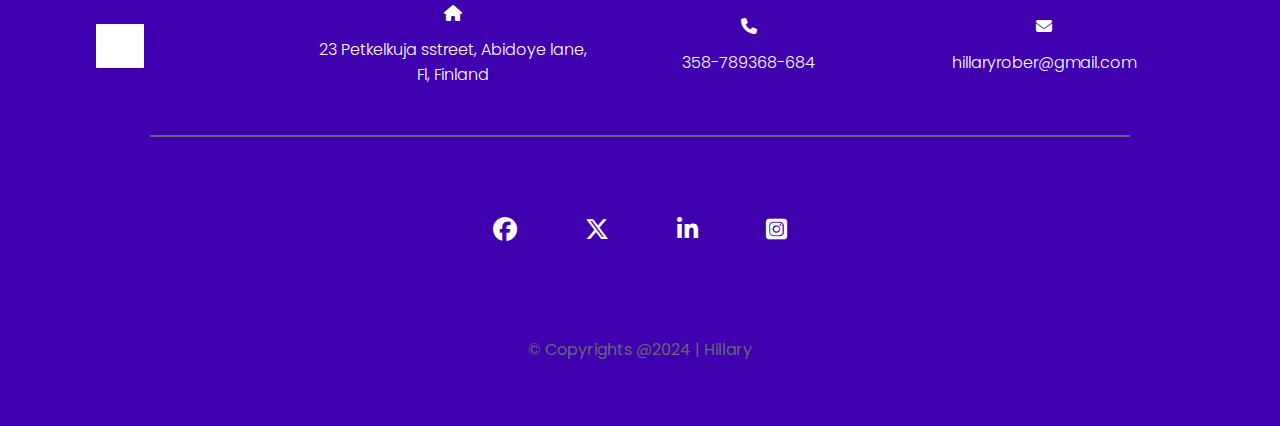
==== commit 5cd3f2ed: "Wrote css of the index page" ====
--- a/index.html
+++ b/index.html
@@ -30,37 +30,37 @@
 
       </div>
 
-      <div>
+      <div class="nav-contact">
         <p>+35871789390</p>
-        <button>Get started</button>
+        <button class="nav-button">Get started</button>
       </div>
       
     </nav>
 
-    <section>
-
-      <div>
-        <img src="images/Polygon 6.png" alt="">
-      </div>
-
-      <div>
-
-        <div>
+    <section class="title-section">
+
+      <div >
+        <img src="images/Polygon green.png" alt="" class="title-green">
+      </div>
+
+      <div>
+
+        <div class="title-text">
           <p>A Revolutionary Approach to Autism Care</p>
 
-          <h1>A Revolutionary Approach to Autism Care</h1>
-        </div>
-
-        <button>Learn more</button>
-
-      </div>
-
-
-      <div>
-        <img src="./images/0_Superhero Dad and son_esrgan-v1-x2plus-fotor-bg-remover-20230531183452 1.png" alt="" width="200px" height="200px">
-      </div>
-
-      <div><img src="./images/logo_colored.png" alt=""></div>
+          <h1>Joining Forces to Support Your Child's Journey Towards Growth, Independence, and Joy.</h1>
+        </div>
+
+        <button class="title-button">Learn more</button>
+
+      </div>
+
+
+      <div>
+        <img src="./images/0_Superhero Dad and son_esrgan-v1-x2plus-fotor-bg-remover-20230531183452 1.png" alt="" width="200px" height="200px" class="title-man">
+      </div>
+
+      <div ><img src="./images/Rectangle yellow.png" alt="" class="title-yellow"></div>
 
     </section>
 
@@ -74,26 +74,26 @@
   <main>
 
     <!-- Child Fist section -->
-    <section>
-
-      <div>
-
-        <div>
-          <h3>Putting Your Child First</h3>
+    <section class="child-first-section">
+
+      <div>
+
+        <div class="child-first-text">
+          <h2>Putting Your Child First</h2>
           <p>Ready for a new approach?</p>  
         </div>
 
-        <p> We’re proud to offer a comprehensive Developmental Relationship-Based Intervention (DRBI) model that treats the whole person, accepts most major insurance providers, and provides all necessary therapeutic services under one roof. With a focus on building meaningful relationships and addressing individual needs, our program brings together a range of services like never before, offering families a unique and transformative approach to help their child achieve their fullest potential.</p>
-
-        <div>
+        <p class="child-first-paragraph"> We’re proud to offer a comprehensive Developmental Relationship-Based Intervention (DRBI) model that treats the whole person, accepts most major insurance providers, and provides all necessary therapeutic services under one roof. With a focus on building meaningful relationships and addressing individual needs, our program brings together a range of services like never before, offering families a unique and transformative approach to help their child achieve their fullest potential.</p>
+
+        <div class="child-first">
           <div>
-            <img src="./images/in-home.png" alt="">
-            <button>In-home</button>
+            <img src="./images/in-home.png" alt="" class="child-first-image">
+            <button class="child-first-btn">In-home</button>
           </div>
 
           <div>
-            <img src="./images/in school.png" alt="">
-            <button>In-home</button>
+            <img src="./images/in school.png" alt="" class="child-first-image">
+            <button class="child-first-btn">In-home</button>
           </div>
 
         </div>
@@ -105,203 +105,93 @@
 
     <!-- Video section -->
 
-    <section>
+    <section class="video-section overlay">
 
       <h3> "It goes beyond simply addressing questions or deterring unwanted behaviors; it's about delving into the root of those behaviors and gaining a genuine understanding of their origins."</h3>
 
-      <button>Play Video</button>
-
-    </section>
-
-
-    <!-- Fanily section -->
-
-    <section>
-
-      <div>
+      <button class="title-button">Play Video</button>
+
+    </section>
+
+
+    <!-- Family section -->
+
+    <section class="family-section">
+
+      <div class="family-section">
 
         <img src="images/Polygon 5.png" alt="">
 
-        <div>
+        <div class="family-text">
           <h3>The Right Choice For Your Family</h3>
           <p>Ignite your child's development to new heights!</p>  
         </div>
 
-        <p> We firmly believe that autism therapy should never be a source of stress, fear, or punishment. Our approach centers around building positive relationships and meeting our clients exactly where they are in their unique journeys. By creating a welcoming environment where therapy is fun and exciting, we open up the space for meaningful growth to occur. We understand that when therapy is enjoyable, it becomes a catalyst for progress, allowing each child to thrive and reach their full potential.</p>
-
-        <div>
-          <div>
+        <p class="family-paragraph"> We firmly believe that autism therapy should never be a source of stress, fear, or punishment. Our approach centers around building positive relationships and meeting our clients exactly where they are in their unique journeys. By creating a welcoming environment where therapy is fun and exciting, we open up the space for meaningful growth to occur. We understand that when therapy is enjoyable, it becomes a catalyst for progress, allowing each child to thrive and reach their full potential.</p>
+
+        <div class="family">
+          <div class="image-container">
             <img src="/images/family-dad.png" alt="">
 
-            <p>connect</p>
-          </div>
-
-
-          <div>
+            <p style="color: #3d9ffa;">connect</p>
+          </div>
+
+
+          <div class="image-container">
             <img src="/images/family-paper.png" alt="">
 
-            <p>connect</p>
-          </div>
-
-
-          <div>
+            <p style="color: #ff9a02;">connect</p>
+          </div>
+
+
+          <div class="image-container">
             <img src="/images/family-height.png" alt="">
 
-            <p>connect</p>
-          </div>
-
-          <button>Get More Details</button>
+            <p style="color: #00d87d;">connect</p>
+          </div>
     
         </div>
 
-        <img src="images/Rectangle 40.png" alt="">
-      </div>
-
-    </section>
-
-
-
-    <!-- Get started form -->
-
-    <section>
-
-      <h2>Get Started Today!</h2>
+        <button class="child-first-btn">Get More Details</button>
+
+        <img src="images/Rectangle 40.png" alt="" class="greenLine">
+      </div>
+
+    </section>
+
+
+    <section class="contact-section">
+
+      <h2>Contact us</h2>
+
+      <p>You can send us an email for more Inquiries</p>
 
       <form>
-        <div>
+
+        <div class="form-div">
           <label for="name" class="required">Name</label>
-          <input type="text" id="name" name="name" placeholder="Your full name" required>
-        </div>
-
-        <div>
-          <label for="relationships" class="required">What is your relationship to the child</label>
-          <input type="text" id="relationships" name="relationships" placeholder="Parent, Guardian, Caretaker" required>
-        </div>
-
-        <div>
-          <label for="number" class="required">Phone Number</label>
-          <input type="tel" id="number" name="number" placeholder="Enter your phone number" required>
-        </div>
-
-        <div>
+          <input type="text" placeholder="Enter your full name" name="name" required>
+        </div>
+
+        <div class="form-div">
           <label for="email" class="required">Email</label>
-          <input type="email" id="email" name="email" placeholder="Your email" required>
-        </div>
-
-        <div>
-          <h5>Preferred Method of Contact</h5>
-          <input type="checkbox" id="phone_options" name="phone_options">
-          <label>Phone call</label>
-
-          <input type="checkbox" id="email_options" name="email_options">
-          <label>Email</label>
-
-          <input type="checkbox" id="text_options" name="text_options">
-          <label>Text Messages</label>
-
-          <input type="checkbox" id="whatsapp_options" name="whatsapp_options">
-          <label>whatsapp</label>
-        </div>
-
-
-        <div>
-          <label for="address" class="required">Address</label>
-          <input type="address" id="address" name="address" placeholder="Street Address" required>
-        </div>
-
-
-        <div>
-          <label for="address" class="required"></label>
-          <input type="address" id="address" name="address" placeholder="Address Line 2" required>
-        </div>
-
-
-        <div>
-          <label for="city" class="required"></label>
-          <input type="city" id="city" name="city" placeholder="city" required>
-        </div>
-
-
-        <div>
-          <label for="state" class="required"></label>
-          <input type="state" id="state" name="state" placeholder="state" required>
-        </div>
-
-
-        <div>
-          <label for="postal-code" class="required"></label>
-          <input type="text" id="postal-code" name="postal-code" placeholder="postal code" required>
-        </div>
-
-
-        <div>
-          <label for="country" class="required"></label>
-          <input type="country" id="country" name="country" placeholder="country" required>
-        </div>
-
-
-        <div>
-          <h5>Child's Sex</h5>
-          <input type="radio" id="male" name="male">
-          <label>Male</label>
-
-          <input type="radio" id="Female" name="Female">
-          <label>Female</label>
-
-          <input type="radio" id="others" name="Others">
-          <label>Others</label>
-        </div>
-
-
-        <div>
-          <label for="country" class="required">Child's Date of Birth</label>
-          <input type="date" id="date" name="date" placeholder="date" required>
-        </div>
-
-
-        <div>
-
-          <div>
-            <h5 class="required">Does your child have autiism diagnostics?</h5>
-            
-            <label>
-              <input type="radio" id="yes" name="yes" value="yes" required> Yes
-            </label>
-
-            <label>
-              <input type="radio" id="no" name="no" value="no"> No
-            </label>
-
-          </div>
-
-
-          <div>
-            <h5 class="required">Is Your child in need of an autism assessment?</h5>
-
-            <label>
-              <input type="radio" id="yes" name="yes" value="yes" required> Yes
-            </label>
-
-            <label>
-              <input type="radio" id="no" name="no" value="no"> No
-            </label>
-
-          </div>
-
-        </div>
-
-
-        <div>
-          <label for="city" class="required"> Does your child have a diagnosis other than autism? If so, please specify:</label>
-          <textarea type="message" id="message" name="message" placeholder="specify Details"></textarea>
-        </div>
-
-      
-
-        <button type="submit">Register</button>
+          <input type="email" placeholder="Enter your Email address" name="email" required>
+        </div>
+
+        <div class="form-div">
+          <label for="message" class="required">Message</label>
+          <textarea name="message" id="message" placeholder="message"></textarea>
+        </div>
+
+        <button class="contact-button">Send</button>
+
+
+
       </form>
 
-    </section>
+
+    </section>
+
 
   </main>
 
@@ -313,9 +203,15 @@
 
     <div>
 
-      <img src="./images/logo white.png" alt="">
-
-      <div>
+      <img src="images/Rectangle yellow.png" alt="" height="72px" width="72px" class="footer-rectangle">
+
+    </div>
+
+    <div class="first-column">
+
+      <img src="./images/logo white.png" alt="" class="logo">
+
+      <div class="icon-container">
 
         <div>
           <i class="fa-solid fa-house"></i>
@@ -325,24 +221,26 @@
 
         <div>
           <i class="fa-solid fa-phone"></i>
-          <p>23 Petkelkuja sstreet, Abidoye lane, Fl, Finland</p>
+          <p>358-789368-684</p>
         </div>
 
 
         <div>
           <i class="fa-solid fa-envelope"></i>
-          <p>23 Petkelkuja sstreet, Abidoye lane, Fl, Finland</p>
+          <p>hillaryrober@gmail.com</p>
         </div>
 
       </div>
 
     </div>
 
-
-
-    <div>
-
-      <div>
+    <hr class="line">
+
+
+
+    <div >
+
+      <div class="social">
 
         <i class="fa-brands fa-facebook"></i>
 
@@ -354,7 +252,7 @@
 
       </div>
 
-      <p>&copy; Copyrights @2024 | Hillary </p>
+      <p class="copy">&copy; Copyrights @2024 | Hillary </p>
 
     </div>
 
--- a/style.css
+++ b/style.css
@@ -1,6 +1,575 @@
+@import url('https://fonts.googleapis.com/css2?family=Poppins:ital,wght@0,100;0,200;0,300;0,400;0,500;0,600;0,700;0,800;0,900;1,100;1,200;1,300;1,400;1,500;1,600;1,700;1,800;1,900&display=swap');
+
+
+*{
+  margin: 0;
+  padding: 0;
+  box-sizing: border-box;
+  font-family: 'poppins';
+}
+
+
+
 
 
 .required::after {
   content: " *";
   color: red;
-}+}
+
+
+header nav{
+  width: 100%;
+  height: auto;
+  display: flex;
+  justify-content: space-between;
+  align-items: center;
+  text-align: center;
+  margin-top: 1rem
+}
+
+nav img{
+  width: 25%;
+  height: auto;
+}
+
+
+ul{
+  width: 50%;
+  display: flex;
+  flex-direction: row;
+  justify-content: space-between;
+  column-gap: 3rem;
+
+}
+
+
+ul li a{
+  list-style: none;
+  font-size: 1.2rem;
+  text-decoration: none;
+  color: black;
+}
+
+
+ul li a:hover{
+  color: #8f36ff;
+}
+
+
+
+li {
+  list-style: none;
+}
+
+
+.nav-contact{
+  width: 30%;
+  height: auto;
+  display: flex;
+  flex-direction: row;
+  column-gap: 1rem;
+  align-items: center;
+  text-align: center;
+}
+
+
+.nav-contact p{
+  font-size: 1.2rem;
+  color: #8f36ff;
+}
+
+
+.nav-button{
+  width: fit-content;;
+  font-size: 1.2rem;
+  padding: 0.5rem 1.2rem;
+  background-color: transparent;
+  border: 2px solid #8f36ff;
+  border-radius: 1.5rem;
+  color: #8f36ff;
+  cursor: pointer;
+}
+
+
+.nav-button:hover{
+  background-color: #8f36ff;
+  color: white;
+}
+
+
+/* header Section */
+
+.title-section{
+  width: 100%;
+  height: auto;
+  position: relative;
+  background-color: #8f36ff;
+  padding: 10rem 6rem;
+
+  margin-top: 2rem;
+  color: white;
+  display: flex;
+  flex-direction: start;
+  align-items: center;
+  text-align: left;
+}
+
+.title-text{
+  width: 45%;
+  height: auto;
+  display: flex;
+  flex-direction: column;
+  row-gap: 2rem;
+}
+
+.title-text h1{
+  font-size: 3rem;
+  line-height: 2;
+}
+
+.title-button{
+  width: fit-content;;
+  font-size: 1.2rem;
+  padding: 0.5rem 1.5rem;
+  background-color: transparent;
+  border: 2px solid white;
+  border-radius: 1.5rem;
+  color: white;
+  margin-top: 4rem;
+  cursor: pointer;
+  
+
+}
+
+
+.title-green{
+  width: 6rem;
+  position: absolute;
+  left: -2rem;
+  top: -1rem;
+  
+
+}
+
+
+.title-yellow{
+  position: absolute;
+  width: 6rem;
+  height: auto;
+  bottom: 0;
+  right: 1rem;
+  top: 95%;
+}
+
+
+.title-man{
+  position: absolute;
+  width: 48rem;
+  height: auto;
+  right: -1rem;
+  top: 7.5rem;
+  bottom: 100%;
+}
+
+
+/* main */
+
+
+.child-first-section{
+  width: 100%;
+  height: auto;
+  display: flex;
+  flex-direction: column;
+  justify-content: center;
+  align-items: center;
+  text-align: center;
+  margin: 4rem 0rem;
+}
+
+
+.child-first-text{
+  width: 100%;
+  height: auto;
+  display: flex;
+  flex-direction: column;
+  justify-content: center;
+  align-items: center;
+  text-align: center;
+  row-gap: 0.5rem;
+  color: #8f36ff;
+  
+}
+
+
+.child-first-paragraph{
+  width: 100%;
+  height: auto;
+  display: flex;
+  flex-direction: column;
+  justify-content: center;
+  align-items: center;
+  text-align: center;
+  align-items: center;
+  padding: 2rem 18rem;
+}
+
+
+.child-first{
+  width: 100%;
+  height: auto;
+  display: flex;
+  flex-direction: row;
+  justify-content: center;
+  align-items: center;
+  text-align: center;
+  column-gap: 4rem;
+  margin-top: 2rem;
+}
+
+.child-first-image{
+  width: 400px;
+  height: auto;
+  display: flex;
+  flex-direction: column;
+  margin-bottom: 2rem;
+  
+
+}
+
+
+.child-first-btn{
+  width: fit-content;;
+  font-size: 1.2rem;
+  padding: 0.5rem 1.5rem;
+  background-color: transparent;
+  border: 2px solid #8f36ff;
+  border-radius: 1.5rem;
+  color: #8f36ff;
+  cursor: pointer;
+}
+
+.child-first-btn:hover{
+  background-color: #8f36ff;
+  color: white;
+}
+
+/* Video section */
+
+.video-section{
+  width: 100%;
+  height: auto;
+  background-image: url(images/backgroud\ image.png);
+  background-repeat: no-repeat;
+  background-position: center;
+  background-size: cover;
+  padding: 8rem;
+  display: flex;
+  flex-direction: column;
+  align-items: center;
+  text-align: center;
+  opacity: 50% #8f36ff;
+  border-radius: 3rem;
+}
+
+.overlay{
+  border-image: fill 1 linear-gradient(hsla(264, 100%, 65%, 1), hsla(264, 80%, 65%, 0.7));
+
+}
+
+
+.overlay h3{
+  color: white;
+  font-weight: 600;
+  line-height: 2;
+  padding: 0 30%;
+  margin-bottom: 2rem;
+
+}
+
+
+
+/* Family section */
+
+.family-section{
+
+  width: 100%;
+  height: auto;
+  display: flex;
+  flex-direction: column;
+  justify-content: center;
+  align-items: center;
+  text-align: center;
+  margin: 4rem 0rem;
+  position: relative;
+
+}
+
+
+
+.family-text{
+  width: 100%;
+  height: auto;
+  display: flex;
+  flex-direction: column;
+  justify-content: center;
+  align-items: center;
+  text-align: center;
+  row-gap: 0.5rem;
+  color: #8f36ff;
+  
+}
+
+
+.family-paragraph{
+  width: 100%;
+  height: auto;
+  display: flex;
+  flex-direction: column;
+  justify-content: center;
+  align-items: center;
+  text-align: center;
+  align-items: center;
+  padding: 2rem 18rem;
+}
+
+
+.family{
+  width: 100%;
+  height: auto;
+  display: flex;
+  flex-direction: row;
+  justify-content: center;
+  align-items: center;
+  text-align: center;
+  column-gap: 4rem;
+  margin-top: 2rem;
+}
+
+.image-container{
+  width: fixed;
+  background-color:#f6f6f6;
+  position: relative;
+  border-radius: 4rem;
+  padding: 0 1.5rem;
+  
+  margin-bottom: 6rem;
+  
+  
+}
+
+.family img{
+  width: 250px;
+  height: auto;
+  
+}
+
+.image-container p{
+  padding: 2rem;
+  font-size: 1.5rem;
+  
+}
+
+
+.greenLine{
+  width: 30rem;
+  position: absolute;
+  left: -15rem;
+  top: 100%;
+  margin: 5rem 0;
+
+
+}
+
+
+/* contact section */
+
+
+.contact-section{
+  width: 100%;
+  height: auto;
+  display: flex;
+  flex-direction: column;
+  justify-content: center;
+  align-items: center;
+  text-align: start;
+  padding: 4rem 0;
+}
+
+
+.contact-section h2{
+  font-size: 1.5rem;
+  margin-bottom: 0.5rem;
+}
+
+form{
+  width: 100%;
+  height: auto;
+  display: flex;
+  flex-direction: column;
+  justify-content: start;
+  align-items: center;
+  text-align: start;
+}
+
+.form-div{
+  width: 30%;
+  height: auto;
+  display: flex;
+  flex-direction: column;
+  align-items:  start;
+  justify-content: center;
+  row-gap: 0.8rem;
+  text-align: start;
+}
+
+.form-div label{
+  font-size: 1rem;
+  margin-top: 2rem;
+}
+
+input{
+  width: 100%;
+  padding: 10px;
+  border-radius: 0.5rem;
+  box-sizing: border-box;
+  border: 2px solid #8f36ff;
+  
+}
+
+
+textarea{
+  width: 100%;
+  padding: 10px 10px 60px 10px;
+  border-radius: 0.5rem;
+  box-sizing: border-box;
+  border: 2px solid #8f36ff;
+}
+
+
+
+.contact-button{
+  width: 30%;
+  font-size: 1.2rem;
+  padding: 0.5rem 1.2rem;
+  background-color: #8f36ff;
+  border: 2px solid #8f36ff;
+  border-radius: 1.5rem;
+  color: white;
+  cursor: pointer;
+  margin-top: 3rem;
+}
+
+
+.contact-button:hover{
+  background-color: transparent;
+  color: #8f36ff;
+}
+
+
+
+/* Footer */
+
+footer{
+  width: 100%;
+  height: auto;
+  background-color: #3f00af;
+  display: flex;
+  flex-direction: column;
+  align-items: center;
+  justify-content: center;
+  text-align: center;
+  padding: 4rem 6rem;
+  position: relative;
+  color: white;
+  
+}
+
+.footer-rectangle{
+  position: absolute;
+  top: -1.5rem;
+  left: 0;
+}
+
+
+
+
+footer .logo{
+  width: 48px;
+  height: auto;
+}
+
+
+.first-column{
+  width: 100%;
+  height: auto;
+  display: flex;
+  flex-direction: row;
+  justify-content: space-between;
+  align-items: center;
+  text-align: center;
+}
+
+
+.icon-container{
+  width: 80%;
+  height: auto;
+  display: flex;
+  flex-direction: row;
+  justify-content: space-between;
+  align-items: center;
+  text-align: centers;
+  column-gap: 1rem;
+}
+
+
+.line {
+  border: none; 
+  border-top: 2px solid #5F6973;
+  margin: 3rem 0; 
+  width: 90%; 
+  margin-left: auto;
+  margin-right: auto;
+}
+
+
+.icon-container div{
+  width: 100%;
+  display: flex;
+  flex-direction: column;
+  align-items: center;
+  justify-content: center;
+  text-align: center;
+  row-gap: 1rem;
+  
+}
+
+.icon-container p{
+  font-weight: 300;
+}
+
+
+.social i{
+  font-size: 1.5rem;
+  padding: 2rem;
+
+}
+
+.copy{
+  color: #5F6973;
+  margin-top: 4rem;
+}
+
+
+
+
+
+
+
+
+
+
+
+
+
+
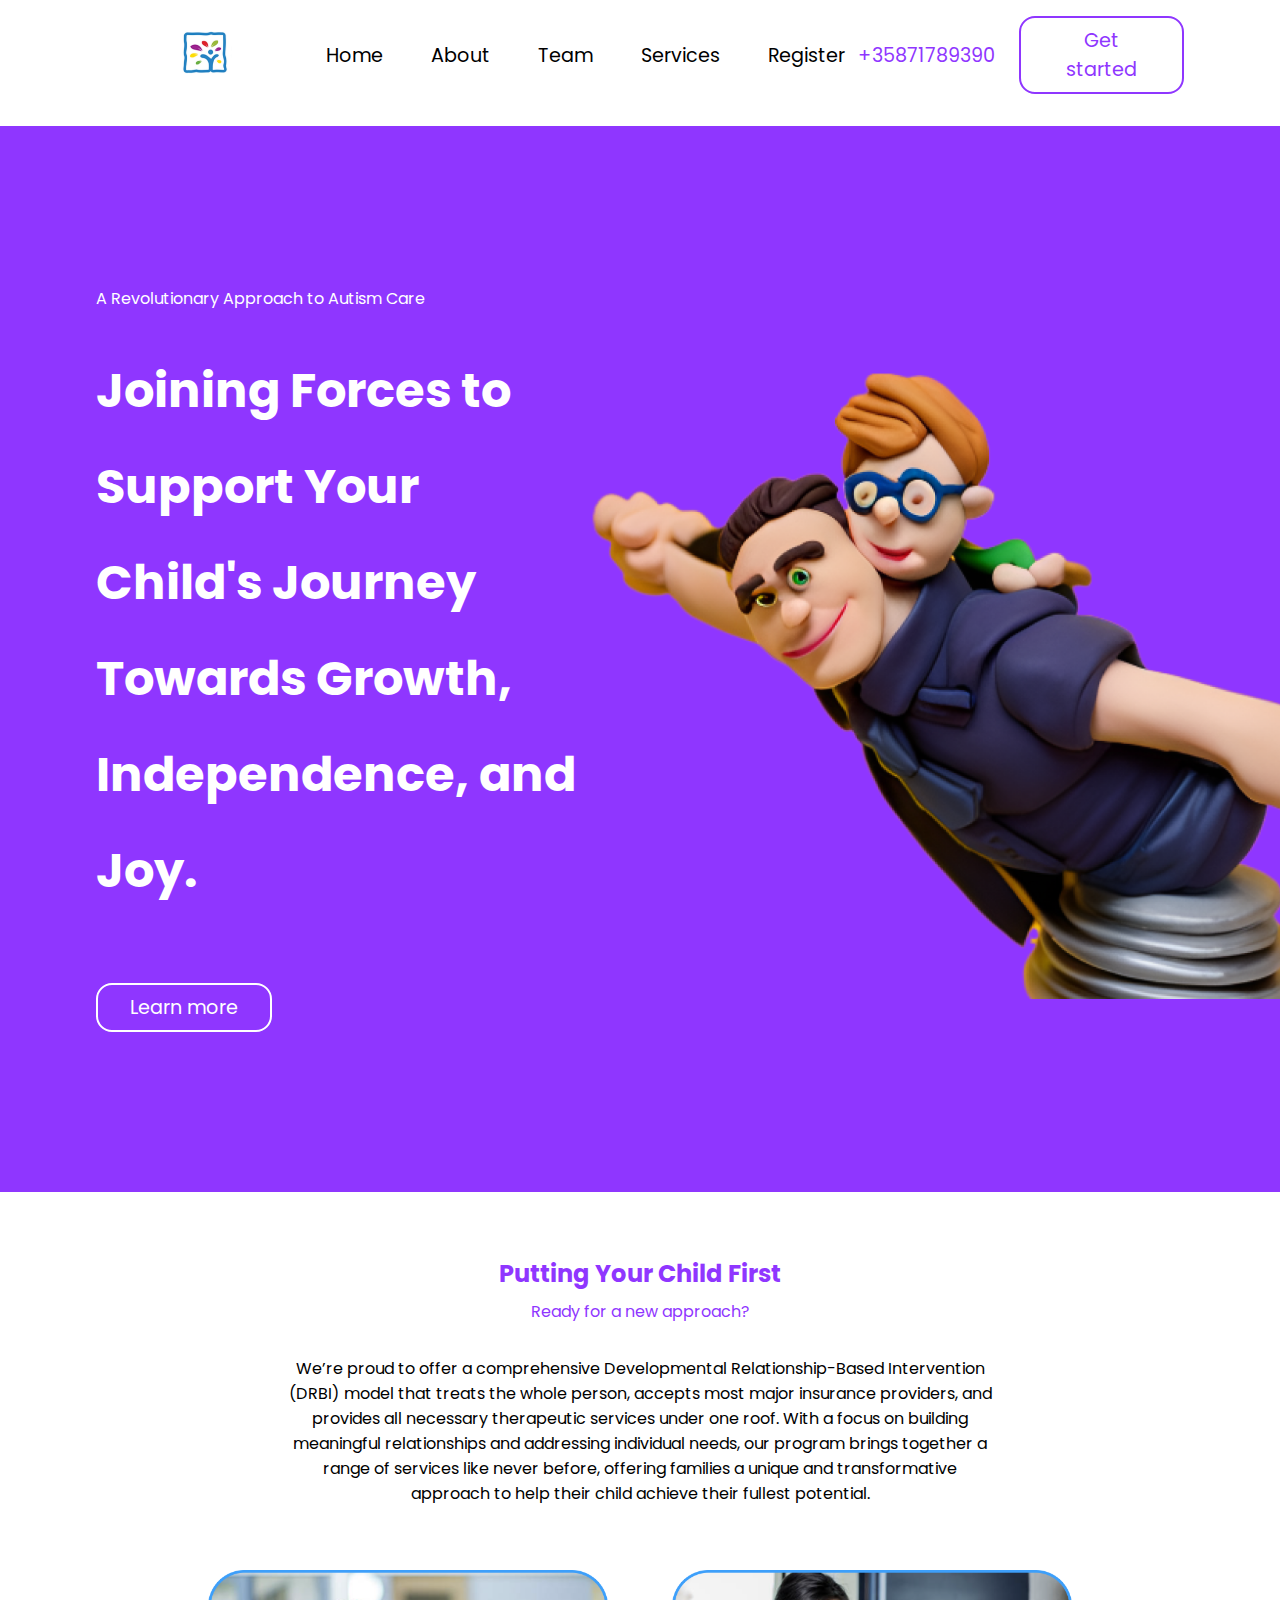
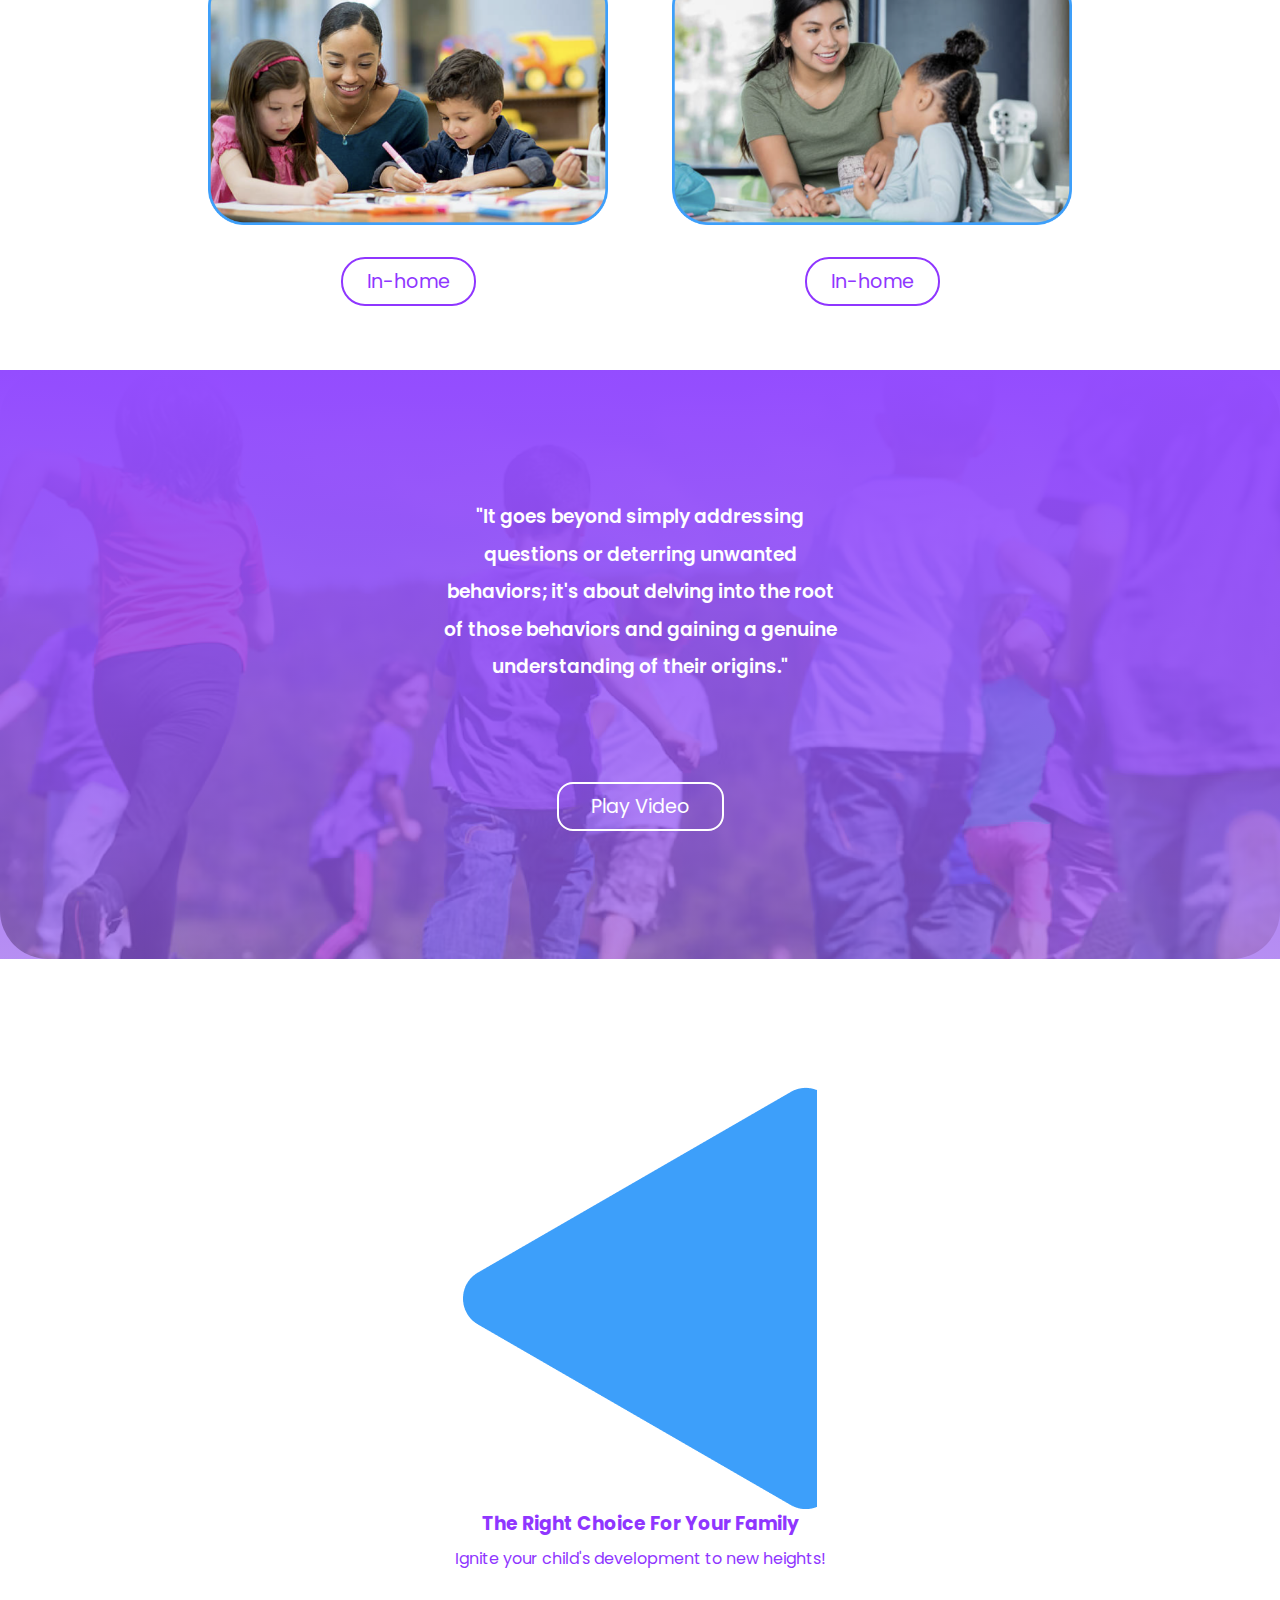
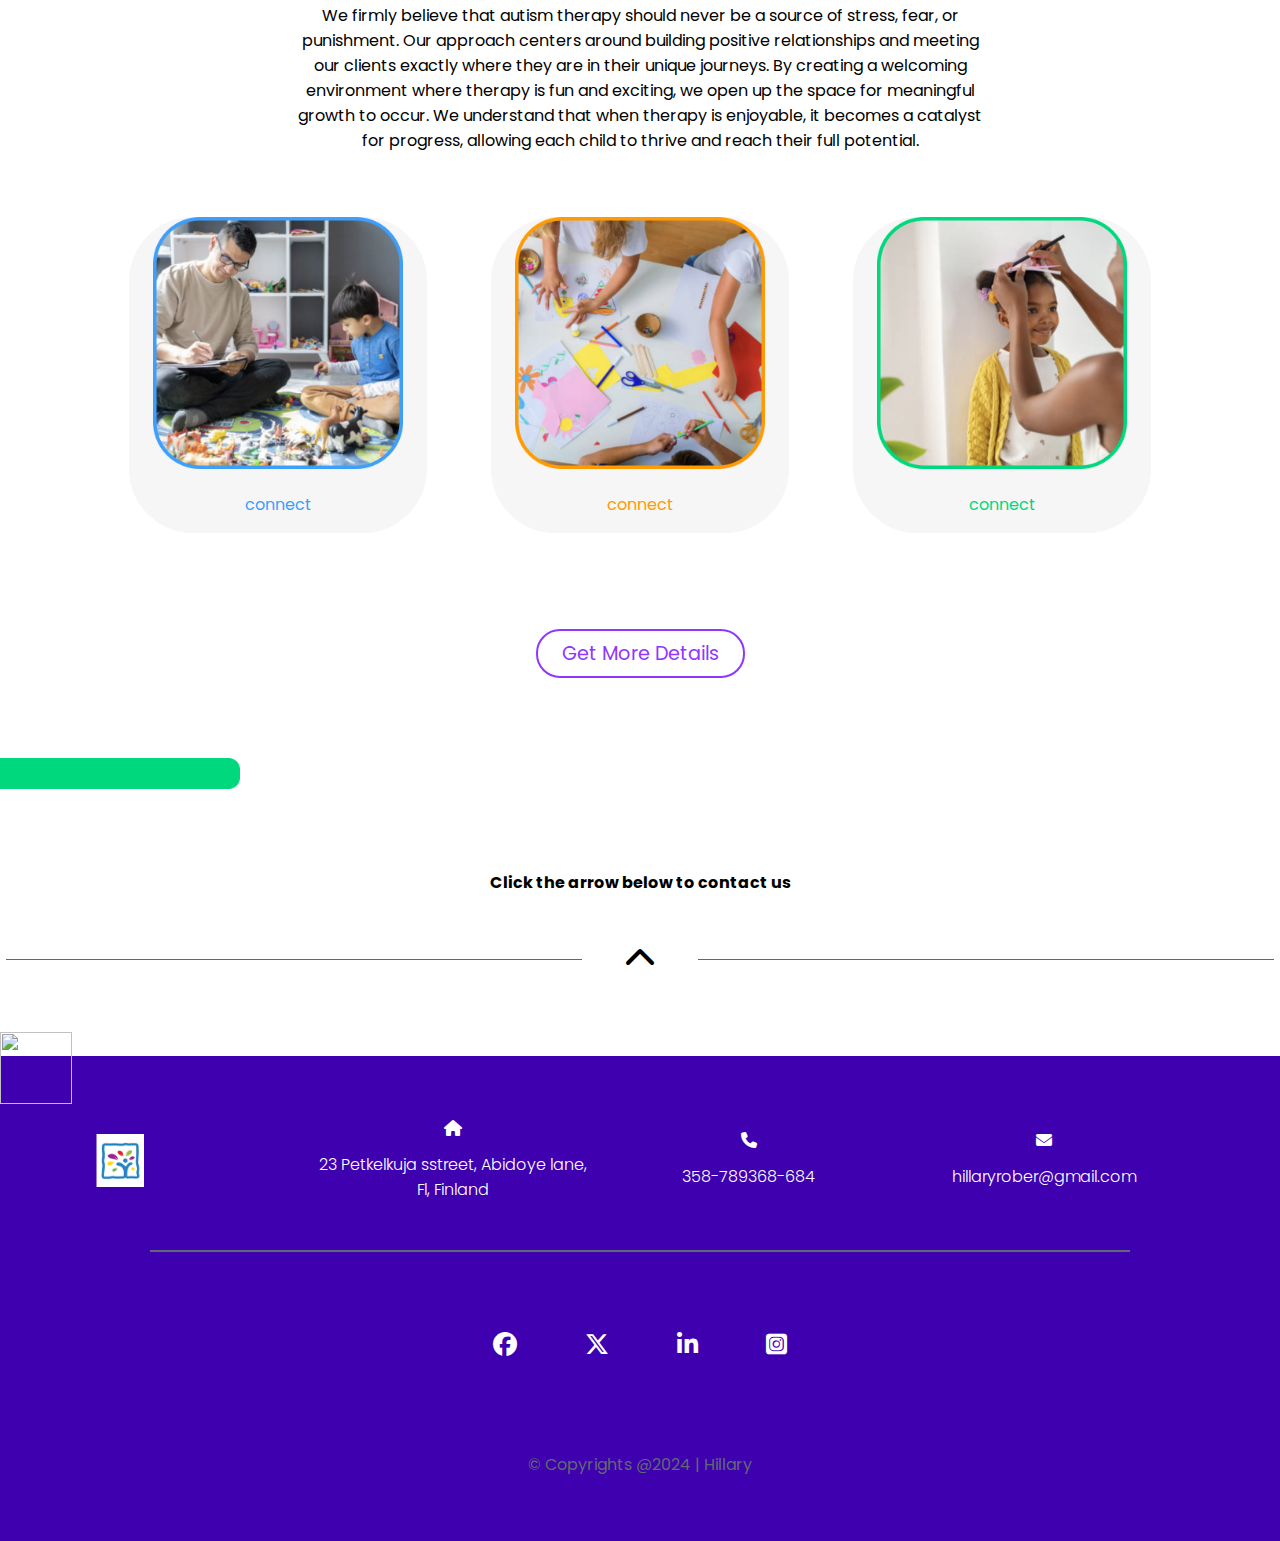
==== commit d911ad86: "Work in progress,styled register and team page with Js for contact us" ====
--- a/index.html
+++ b/index.html
@@ -15,6 +15,7 @@
   <header>
 
     <nav>
+      
       <div>
         <a href="index.html"><img src="./images/logo_colored.png" alt=""></a>
       </div>
@@ -22,6 +23,7 @@
       <div>
 
         <ul>
+          <li><a href="index.html">Home</a></li>
           <li><a href="about.html">About</a></li>
           <li><a href="teams.html">Team</a></li>
           <li><a href="services.html">Services</a></li>
@@ -34,6 +36,10 @@
         <p>+35871789390</p>
         <button class="nav-button">Get started</button>
       </div>
+
+      <div class="hamburger" id="hamburger-icon">
+        &#9776; 
+      </div>
       
     </nav>
 
@@ -160,30 +166,56 @@
     </section>
 
 
+    <div class="click-container"> 
+      <h4 id="click">Click the arrow below to contact us</h4>
+    </div>
+    
+    <div class="contact-line-container">
+      <hr class="contact-line">
+      <i class="fa-solid fa-chevron-up" id="arrow"></i>
+      <i class="fa-solid fa-chevron-down" id="arrow-down"></i>
+      <hr class="contact-line">
+    </div>
+
+    
+
+
+    
+
+
     <section class="contact-section">
 
-      <h2>Contact us</h2>
-
-      <p>You can send us an email for more Inquiries</p>
-
-      <form>
-
-        <div class="form-div">
-          <label for="name" class="required">Name</label>
-          <input type="text" placeholder="Enter your full name" name="name" required>
-        </div>
-
-        <div class="form-div">
-          <label for="email" class="required">Email</label>
-          <input type="email" placeholder="Enter your Email address" name="email" required>
-        </div>
-
-        <div class="form-div">
-          <label for="message" class="required">Message</label>
-          <textarea name="message" id="message" placeholder="message"></textarea>
-        </div>
-
-        <button class="contact-button">Send</button>
+      <div id="contact-section">
+
+        <div  class="contact-section-text">
+
+          <h2>Contact us</h2>
+
+          <p>You can send us an email for more Inquiries</p>
+
+        </div>
+
+
+        <form>
+
+          <div class="form-div">
+            <label for="name" class="required">Name</label>
+            <input type="text" placeholder="Enter your full name" name="name" required>
+          </div>
+
+          <div class="form-div">
+            <label for="email" class="required">Email</label>
+            <input type="email" placeholder="Enter your Email address" name="email" required>
+          </div>
+
+          <div class="form-div">
+            <label for="message" class="required">Message</label>
+            <textarea name="message" id="message" placeholder="message"></textarea>
+          </div>
+
+          <button class="contact-button">Send</button>
+
+        </div>
 
 
 
@@ -209,7 +241,7 @@
 
     <div class="first-column">
 
-      <img src="./images/logo white.png" alt="" class="logo">
+      <img src="./images/logo_colored.png" alt="" class="logo">
 
       <div class="icon-container">
 
@@ -220,7 +252,7 @@
 
 
         <div>
-          <i class="fa-solid fa-phone"></i>
+          <i class="fa-solid fa-phone" id="arrow"></i>
           <p>358-789368-684</p>
         </div>
 
@@ -261,6 +293,6 @@
 
 
 
-  
+  <script src="childcare.js"></script>
 </body>
 </html>--- a/style.css
+++ b/style.css
@@ -5,7 +5,11 @@
   margin: 0;
   padding: 0;
   box-sizing: border-box;
-  font-family: 'poppins';
+  font-family: 'poppins', sans-serif;
+}
+
+body{
+  overflow-x: hidden;
 }
 
 
@@ -25,7 +29,8 @@
   justify-content: space-between;
   align-items: center;
   text-align: center;
-  margin-top: 1rem
+  margin-top: 1rem;
+  padding: 0 6rem;
 }
 
 nav img{
@@ -68,7 +73,7 @@
   height: auto;
   display: flex;
   flex-direction: row;
-  column-gap: 1rem;
+  column-gap: 1.5rem;
   align-items: center;
   text-align: center;
 }
@@ -83,10 +88,10 @@
 .nav-button{
   width: fit-content;;
   font-size: 1.2rem;
-  padding: 0.5rem 1.2rem;
+  padding: 0.5rem 2rem;
   background-color: transparent;
   border: 2px solid #8f36ff;
-  border-radius: 1.5rem;
+  border-radius: 1rem;
   color: #8f36ff;
   cursor: pointer;
 }
@@ -98,6 +103,13 @@
 }
 
 
+.hamburger {
+  display: none;
+  font-size: 2rem;
+  cursor: pointer;
+}
+
+
 /* header Section */
 
 .title-section{
@@ -123,24 +135,33 @@
   row-gap: 2rem;
 }
 
+
 .title-text h1{
   font-size: 3rem;
   line-height: 2;
 }
 
+
 .title-button{
   width: fit-content;;
   font-size: 1.2rem;
-  padding: 0.5rem 1.5rem;
+  padding: 0.5rem 2rem;
   background-color: transparent;
   border: 2px solid white;
-  border-radius: 1.5rem;
+  border-radius: 1rem;
   color: white;
   margin-top: 4rem;
   cursor: pointer;
-  
-
-}
+}
+
+
+
+.title-button:hover{
+  background-color: white;
+  color: #8f36ff;
+  
+}
+
 
 
 .title-green{
@@ -149,8 +170,8 @@
   left: -2rem;
   top: -1rem;
   
-
-}
+}
+
 
 
 .title-yellow{
@@ -291,7 +312,7 @@
 
 /* Family section */
 
-.family-section{
+.family-section, .team-section{
 
   width: 100%;
   height: auto;
@@ -334,7 +355,7 @@
 }
 
 
-.family{
+.family, .team{
   width: 100%;
   height: auto;
   display: flex;
@@ -355,8 +376,8 @@
   
   margin-bottom: 6rem;
   
-  
-}
+}
+
 
 .family img{
   width: 250px;
@@ -364,9 +385,11 @@
   
 }
 
+
+
 .image-container p{
-  padding: 2rem;
-  font-size: 1.5rem;
+  padding: 1rem;
+  font-size: 1rem;
   
 }
 
@@ -393,8 +416,32 @@
   justify-content: center;
   align-items: center;
   text-align: start;
+  margin-bottom: 2rem;
+  
+}
+
+#contact-section{
+  width: 100%;
+  height: auto;
+  display: none;
+  flex-direction: column;
+  justify-content: center;
+  align-items: center;
+  text-align: start;
   padding: 4rem 0;
-}
+  
+}
+
+.contact-section-text{
+  width: 100%;
+  height: auto;
+  display: flex;
+  flex-direction: column;
+  justify-content: center;
+  align-items: center;
+  text-align: center;
+}
+
 
 
 .contact-section h2{
@@ -402,6 +449,8 @@
   margin-bottom: 0.5rem;
 }
 
+
+
 form{
   width: 100%;
   height: auto;
@@ -430,10 +479,11 @@
 
 input{
   width: 100%;
-  padding: 10px;
+  padding: 20px 10px;
   border-radius: 0.5rem;
   box-sizing: border-box;
-  border: 2px solid #8f36ff;
+  border: 2px solid #bbbbbb;
+  background-color: #fbfbfb;
   
 }
 
@@ -443,8 +493,11 @@
   padding: 10px 10px 60px 10px;
   border-radius: 0.5rem;
   box-sizing: border-box;
-  border: 2px solid #8f36ff;
-}
+  border: 2px solid #bbbbbb;
+  background-color: #fbfbfb;
+}
+
+
 
 
 
@@ -466,6 +519,52 @@
   color: #8f36ff;
 }
 
+.contact-line-container{
+  width: 100%;
+  height: auto;
+  display: flex;
+  flex-direction: row;
+  align-items: center;
+  justify-content: space-between;
+
+}
+
+
+.contact-line-container i{
+  width: 8%;
+  font-size: 2rem;
+  text-align: center;
+
+}
+
+#arrow-down{
+  display: none;
+}
+
+
+.contact-line{
+  border: none; 
+  border-top: 1px solid #5F6973;
+  margin: 4rem 0 4rem 0; 
+  width: 45%; 
+  margin-left: auto;
+  margin-right: auto;
+  display: flex;
+  justify-content: start;
+  align-items: start;
+}
+
+
+.click-container h4{
+  width: 100%;
+  display: flex;
+  justify-content: center;
+  align-items: center;
+  text-align: center;
+  padding-top: 4rem;
+ 
+}
+
 
 
 /* Footer */
@@ -562,14 +661,284 @@
 
 
 
-
-
-
-
-
-
-
-
-
-
-
+/* About me page */
+
+.about-header-section, .team-header-section, .register-header-section{
+  width: 100%;
+  background-color: #8f36ff;
+  padding: 6rem 6rem;
+  display: flex;
+  flex-direction: column;
+  align-items: center;
+  justify-content: center;
+  position: relative;
+  margin: 2rem 0;
+
+}
+
+.about-green-polygon, .team-green-polygon, .register-green-polygon{
+  position: absolute;
+  top: 0;
+  right: -1rem;
+  width: 8rem;
+  transform: rotate(180deg);
+}
+
+
+.about-title, .team-title, .register-title{
+
+  width: 50%;
+  display: flex;
+  flex-direction: column;
+  align-items: center;
+  justify-content: center;
+  position: relative;
+  text-align: center;
+  row-gap: 3rem;
+  color: white;
+  padding: 4rem;
+
+}
+
+
+/* about main */
+
+
+.about-main{
+  width: 100%;
+  height: auto;
+  display: flex;
+  flex-direction: column;
+  justify-content: center;
+  align-items: center;
+  text-align: start;
+
+}
+
+
+
+.about-container{
+  width: 100%;
+  height: auto;
+  display: flex;
+  flex-direction: row;
+  justify-content: center;
+  align-items: center;
+  column-gap: 20rem;
+  margin-top: 1rem;
+  padding: 2rem 6rem;
+  z-index: -6;
+
+}
+
+
+.third{
+  width: 400px;
+  height: auto;
+  position: relative;
+  padding: 2rem 0;
+}
+
+
+.third img{
+  width: 400px;
+  height: auto;
+
+}
+
+#about-first{
+  width: 200px;
+  position: absolute;
+  top: 50%;
+  left: -2rem;
+  z-index: -1;
+}
+
+
+
+
+#about-second{
+  width: 200px;
+  position: absolute;
+  left: 75%;
+  top: 45%;
+  transform: rotate(180deg);
+  z-index: -1;
+
+}
+
+
+
+
+#about-third{
+
+  width: 200px;
+  position: absolute;
+  top: 3%;
+  right: -0.8rem;
+  z-index: -1;
+
+}
+
+
+
+.about-text{
+  width: 40%;
+  height: auto;
+}
+
+
+.about-text{
+  width: 40%;
+  height: auto;
+}
+ .about-text h2{
+  color: #8f36ff;
+  margin-bottom: 3rem;
+
+ }
+
+
+
+ /* Stying Services Page */
+
+
+
+
+ .team img{
+  width: 250px;
+  height: auto;
+  
+}
+
+
+.team h6{
+  margin-top: 1rem;
+  font-size: 1.2rem;
+
+}
+
+
+.team-container{
+  background-color: #f6f6f6;
+  width: 100%;
+  padding: 10rem 6rem;
+  height: auto;
+  display: flex;
+  flex-direction: column;
+  justify-content: center;
+  align-items: center;
+  margin-top: -4rem;
+  
+  
+}
+
+
+
+.team-conts{
+  width: 100%;
+  position: relative;
+  height: auto;
+  display: flex;
+  flex-direction: column;
+  justify-content: center;
+  align-items: center;
+  
+}
+
+
+
+.team-image{
+  width: 50%;
+  position: absolute;
+  height: 95%;
+  top: 10%;
+  right: 28%;
+  
+  
+}
+
+
+.team-image img{
+  width: 100%;
+  height: 100%;
+  z-index: -1;
+}
+
+
+
+.team-image-paragraph{
+  background-color: white;
+  border: 1px solid #3d9ffa;
+  width: 50%;
+  height: auto;
+  padding: 6rem 3rem;
+  text-align: center;
+  display: flex;
+  align-items: center;
+  justify-content: center;
+  z-index: 7;
+  color: black;
+  box-shadow: 0 4px 6px rgba(0, 0, 0, 0.08);
+
+}
+
+
+.team-image-paragraph p{
+  line-height: 2;
+}
+
+
+
+
+/* Register Page */
+
+.register-blue-line{
+  position: absolute;
+  left: -3rem;
+  bottom: -1rem;
+
+  width: 24rem;
+  border-radius: 1rem;
+}
+
+
+.register-field{
+  width: 100%;
+  height: auto;
+  display: flex;
+  flex-direction: column;
+  justify-content: center;
+  align-items: center;
+  margin-top: 6rem;
+}
+
+.register-field p{
+  text-align: center;
+  padding: 0 30%;
+  margin: 2rem 0 0 0;
+}
+
+.checkboxes{
+  margin: 2rem 0;
+}
+
+.checkboxes label{
+  width: fit-content;
+  display: flex;
+  flex-direction: row;
+  align-items: center;
+  justify-content: center;
+  column-gap: 1rem;
+}
+
+
+
+
+
+
+
+
+
+
+
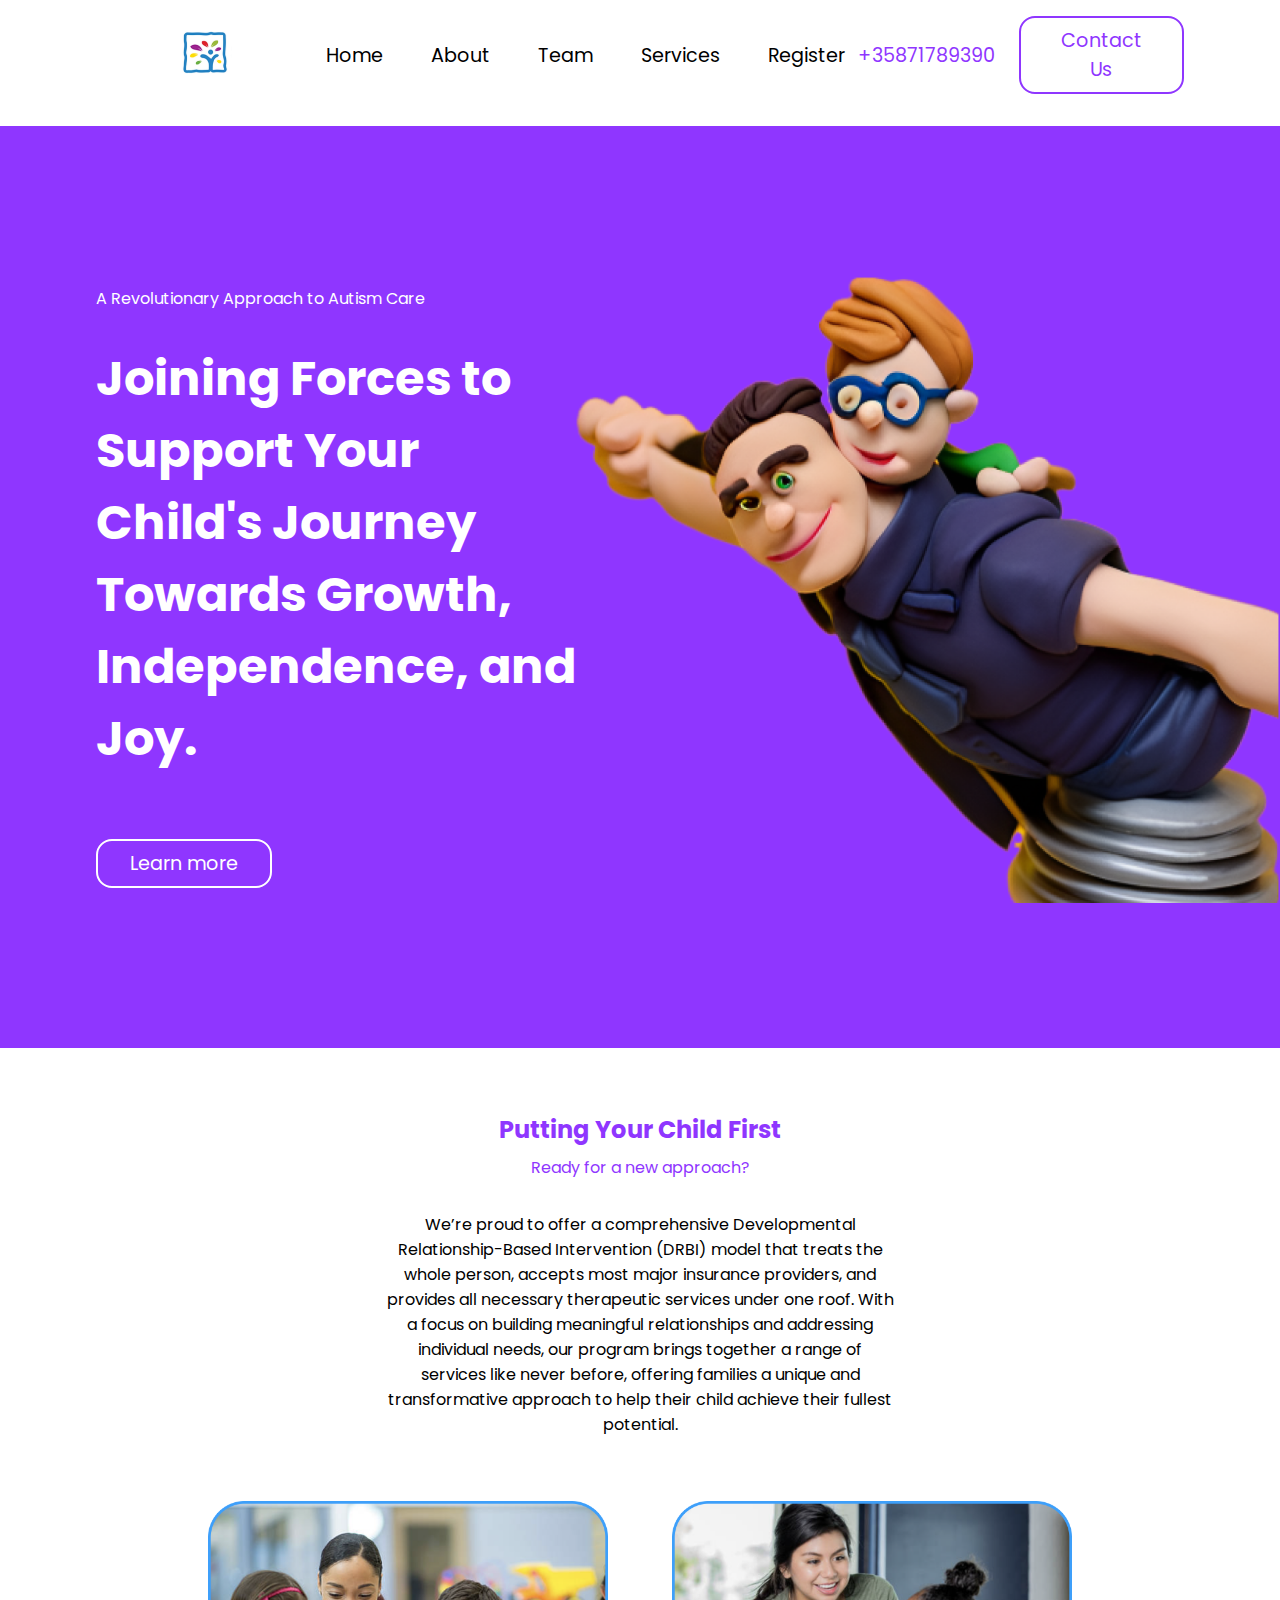
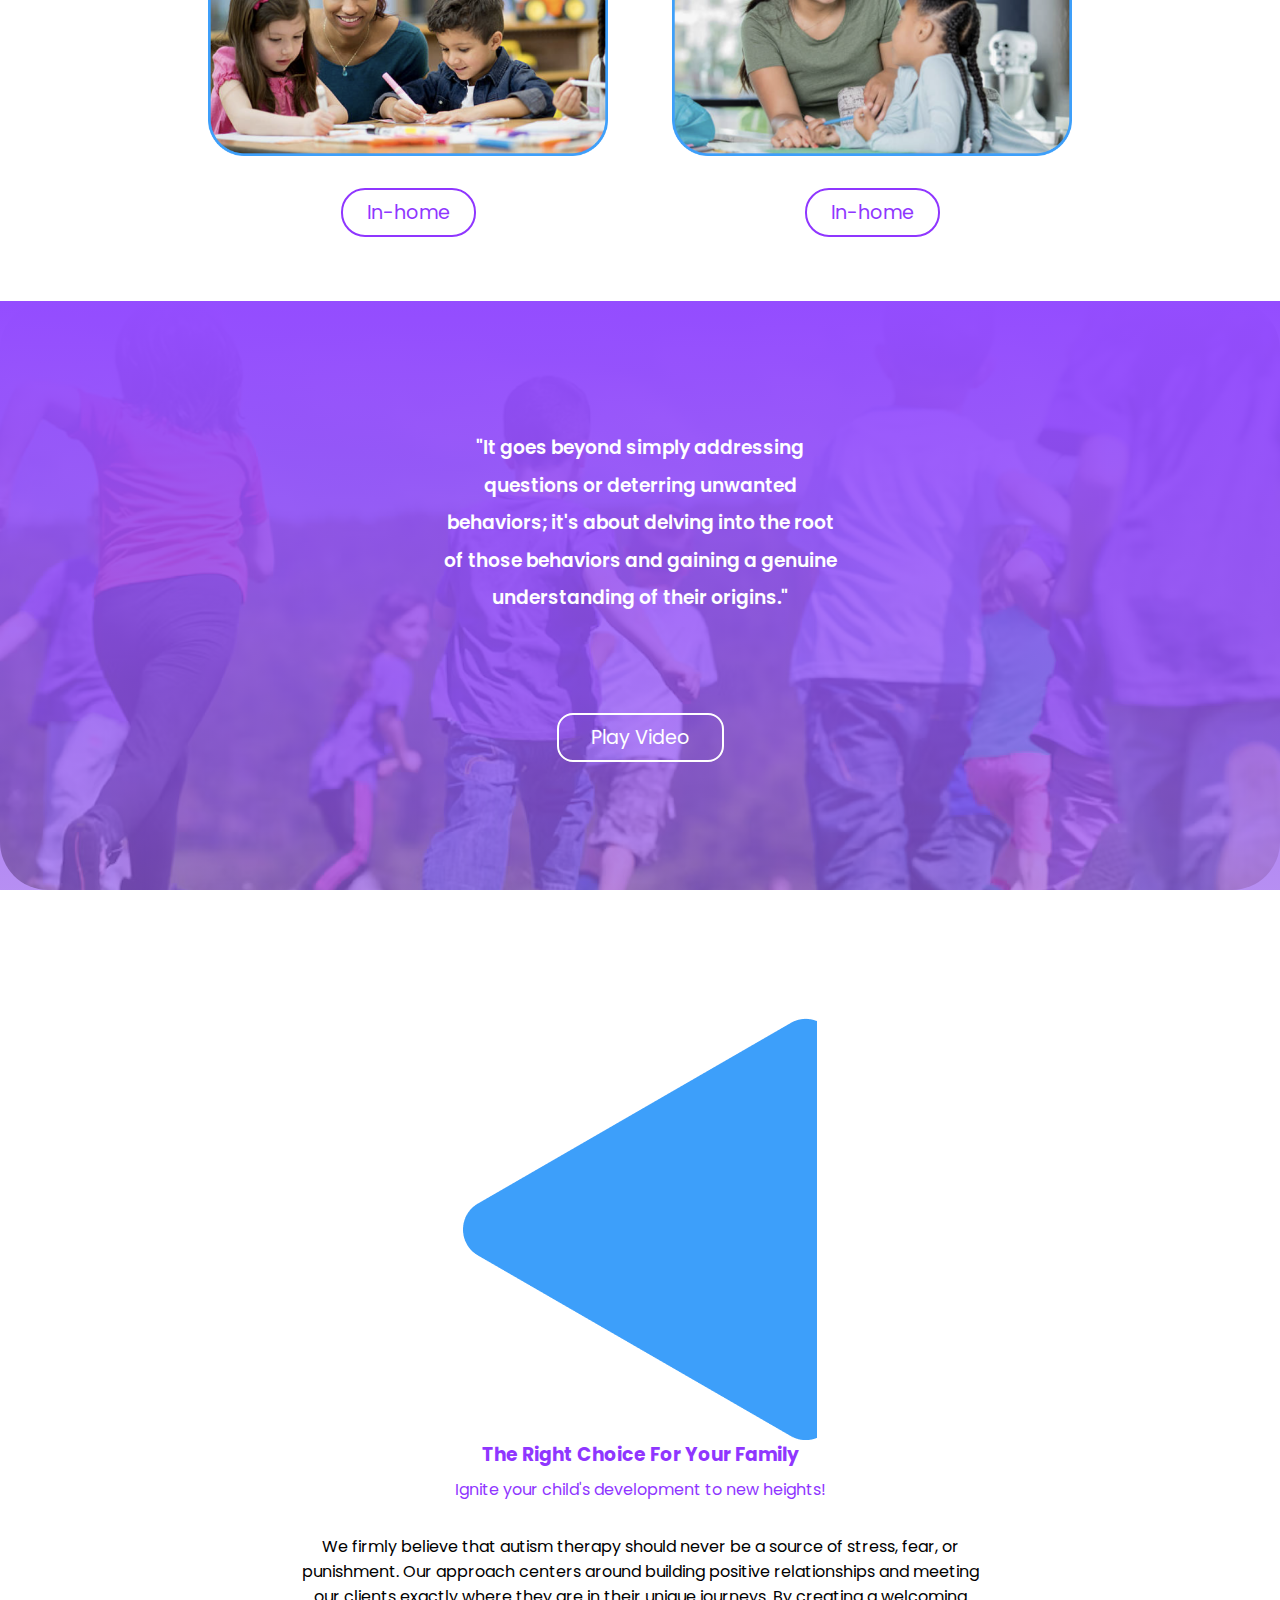
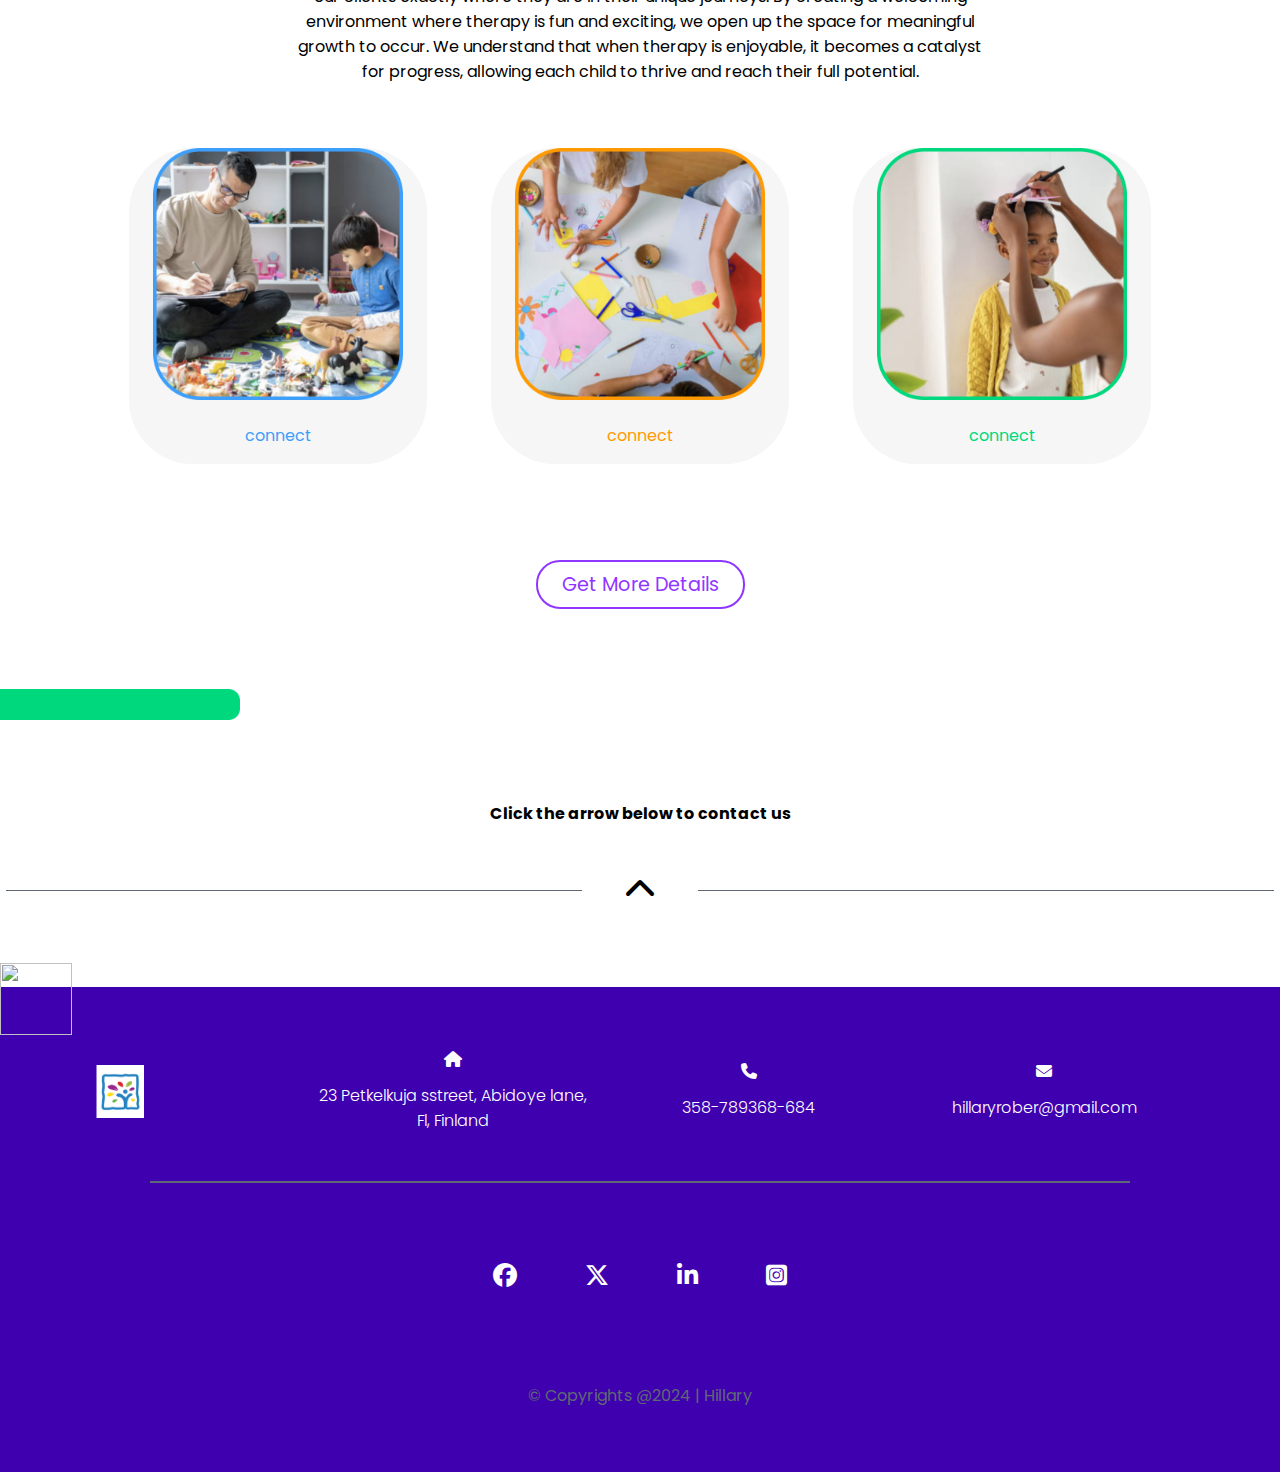
==== commit f6a0fda5: "styled service page and wrote some media queries" ====
--- a/index.html
+++ b/index.html
@@ -34,7 +34,7 @@
 
       <div class="nav-contact">
         <p>+35871789390</p>
-        <button class="nav-button">Get started</button>
+        <a href="#click"><button class="nav-button">Contact Us</button></a>
       </div>
 
       <div class="hamburger" id="hamburger-icon">
--- a/style.css
+++ b/style.css
@@ -133,12 +133,13 @@
   display: flex;
   flex-direction: column;
   row-gap: 2rem;
+  
 }
 
 
 .title-text h1{
   font-size: 3rem;
-  line-height: 2;
+  line-height: 1.5;
 }
 
 
@@ -188,8 +189,8 @@
   position: absolute;
   width: 48rem;
   height: auto;
-  right: -1rem;
-  top: 7.5rem;
+  right: 0rem;
+  top: 1.5rem;
   bottom: 100%;
 }
 
@@ -232,7 +233,7 @@
   align-items: center;
   text-align: center;
   align-items: center;
-  padding: 2rem 18rem;
+  padding: 2rem 30%;
 }
 
 
@@ -933,12 +934,335 @@
 }
 
 
-
-
-
-
-
-
-
-
-
+/* Services Page */
+
+
+.services-section{
+  width: 100%;
+  height: auto;
+  display: flex;
+  flex-direction: column;
+  align-items: center;
+  justify-content: center;
+  text-align: center;
+  margin-bottom: 4rem;
+  row-gap: 1rem;
+  padding: 4rem 6rem 8rem 6rem;
+  position: relative;
+}
+
+
+.service-container{
+  width: 100%;
+  height: auto;
+  display: flex;
+  flex-direction: row;
+  align-items: start;
+  justify-content: space-between;
+  padding: 0 4rem;
+  margin-top: 2rem;
+}
+
+
+.services{
+  width: 45%;
+  height: auto;
+  display: flex;
+  flex-direction: column;
+  align-items: start;
+  justify-content: start;
+  column-gap: 4rem;
+  padding: 0rem 2rem;
+}
+
+
+.services img{
+  width: 100%;
+  padding: 2rem 0;
+  display: flex;
+  flex-direction: column;
+  align-items: start;
+  justify-content: start;
+  text-align: center;
+}
+
+
+.service-text{
+  width: fit-content;
+  text-align: start;
+  display: flex;
+  flex-direction: column;
+  align-items: start;
+  justify-content: start;
+  padding-right: 35%;
+}
+
+
+.service-text h4{
+  color: #8f36ff;
+  margin-bottom: 1rem;
+}
+
+
+
+.series-blue{
+  width: 300px;
+  position: absolute;
+  left: -3rem;
+  top: 100%;
+}
+
+
+
+.solution-section{
+  width: 100%;
+  height: auto;
+  display: flex;
+  flex-direction: column;
+  justify-content: center;
+  align-items: center;
+  text-align: center;
+  padding: 6rem 10rem 2rem 10rem;
+}
+
+
+.solution-tittle-text{
+  color: #8f36ff;
+}
+
+.solution-tittle-text p{
+  margin-bottom: 2rem;
+  padding: 2rem 10%;
+  line-height: 2;
+}
+
+
+
+.solution-main-container{
+  width: 100%;
+  height: auto;
+  
+}
+
+
+
+.solution-container{
+  width: 100%;
+  height: auto;
+  display: flex;
+  flex-direction: row;
+  justify-content: center;
+  align-items: center;
+  text-align: center;
+  padding: 4rem 0;
+}
+
+
+
+
+.solution{
+  width: fit-content;
+  padding-right: 25%;
+  text-align: left;
+  
+}
+
+
+.solution2{
+
+  width: fit-content;
+  padding-left: 25%;
+  text-align: left;
+}
+
+
+.solution h2, .solution2 h2{
+  margin-bottom: 1rem;
+  color: #8f36ff;
+  font-weight: 500;
+}
+
+
+
+.solutions-img{
+  width: 50%;
+  position: relative;
+  
+}
+
+
+
+.solution-yellow1{
+  width: 400px;  
+  
+}
+
+
+
+.solution-yellow{
+  width: 12rem;
+  position: absolute;
+  right:-10%;
+  top: 50%;
+  z-index: -1;
+  transform: rotate(180deg);
+}
+
+.solution-list{
+  width: 100%;
+  display: flex;
+  flex-direction: column;
+  list-style-type: disc;
+  padding-left: 2rem; 
+  
+  
+}
+
+.solution-list li{
+  list-style: disc;
+}
+
+
+
+
+
+
+/* Media query for responsiveness */
+
+@media (max-width: 768px) {
+  header nav {
+    flex-direction: column;
+    padding: 0 2rem;
+  }
+
+  nav img {
+    width: 40%;
+  }
+
+  
+  ul {
+    flex-direction: column;
+    width: 100%;
+    row-gap: 1rem;
+    margin-top: 1rem;
+  }
+
+  .nav-contact {
+    width: 100%;
+    flex-direction: column;
+    row-gap: 1rem;
+  }
+
+  .nav-button {
+    width: 100%;
+    text-align: center;
+  }
+
+  .hamburger {
+    display: block;
+  }
+
+  .title-section {
+    flex-direction: column;
+    padding: 6rem 2rem;
+  }
+
+  .title-text {
+    width: 100%;
+    text-align: center;
+  }
+
+  .title-text h1 {
+    font-size: 2rem;
+  }
+
+  .child-first-paragraph {
+    padding: 2rem 10%;
+  }
+
+  .child-first-image {
+    width: 300px;
+  }
+
+  .team-container {
+    padding: 6rem 2rem;
+  }
+
+  .about-container {
+    flex-direction: column;
+    padding: 2rem;
+    row-gap: 3rem;
+  }
+
+  .about-text {
+    width: 100%;
+    text-align: center;
+  }
+
+  .family-paragraph {
+    padding: 2rem 10%;
+  }
+}
+
+/* Extra small screens (max-width: 480px) */
+@media (max-width: 480px) {
+  nav img {
+    width: 60%;
+  }
+
+  ul {
+    row-gap: 1rem;
+    margin-top: 1rem;
+  }
+
+  .title-text h1 {
+    font-size: 1.8rem;
+  }
+
+  .title-button {
+    font-size: 1rem;
+    padding: 0.5rem 1rem;
+  }
+
+  .child-first-paragraph {
+    padding: 1rem 5%;
+  }
+
+  .child-first-image {
+    width: 250px;
+  }
+
+  .team-container {
+    padding: 4rem 1rem;
+  }
+
+  .about-container {
+    padding: 1rem;
+  }
+
+  .family-paragraph {
+    padding: 1rem 5%;
+  }
+
+  .contact-button {
+    width: 80%;
+  }
+
+  footer {
+    padding: 2rem 1rem;
+  }
+}
+
+
+
+
+
+
+
+
+
+
+
+
+
+
